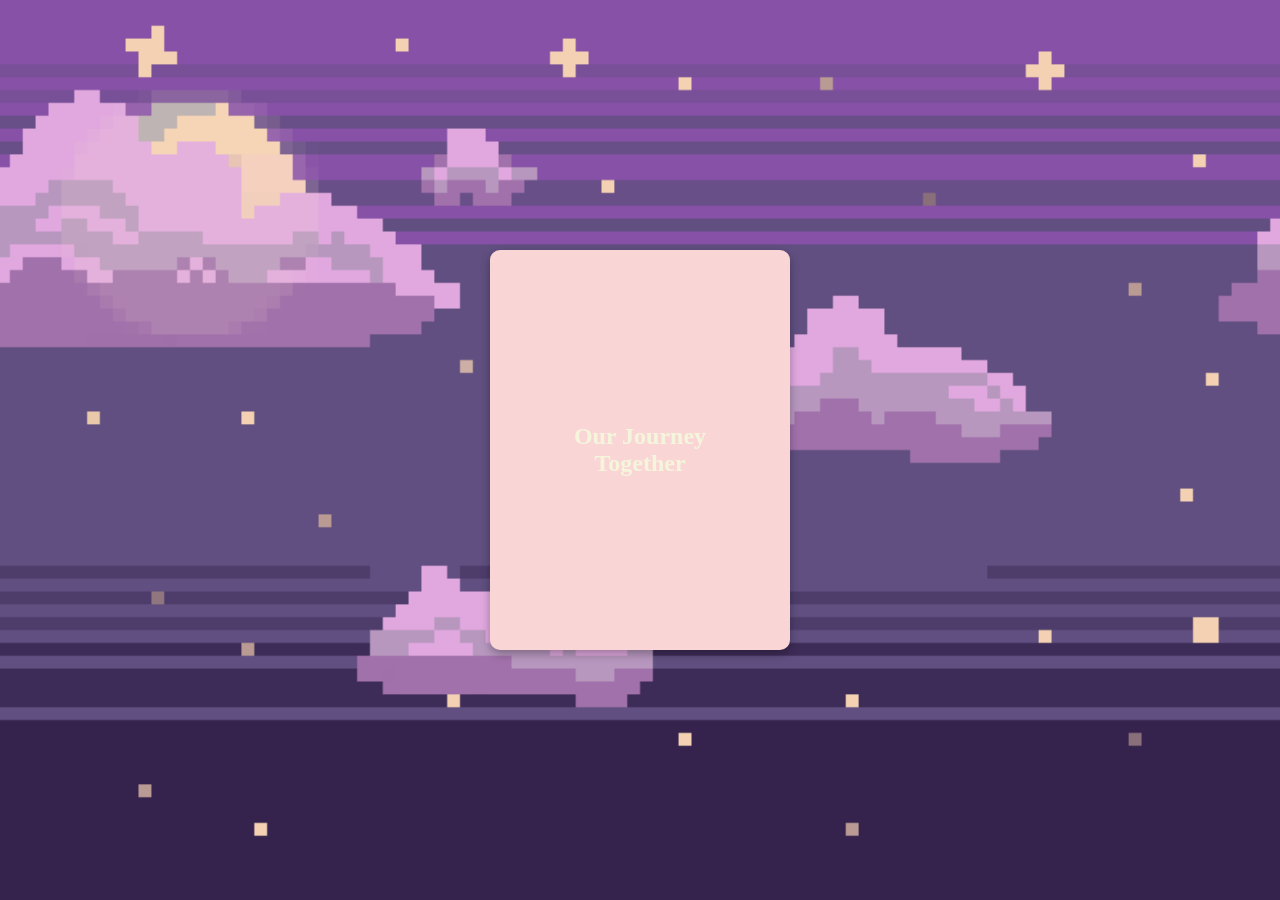
==== journey.html @ 92a8ff9e "bullet points removed" ====
<html lang="en">
<head>
    <meta charset="UTF-8">
    <meta name="viewport" content="width=device-width, initial-scale=1.0">
    <title>Journey Diary</title>
    <link rel="stylesheet" href="journey.css">
    <link rel="preconnect" href="https://fonts.googleapis.com">
    <link rel="preconnect" href="https://fonts.gstatic.com" crossorigin>
    <link href="https://fonts.googleapis.com/css2?family=Pacifico&display=swap" rel="stylesheet">
    <style>
        * {
            margin: 0;
            padding: 0;
            box-sizing: border-box;
        }

        body {
            font-family: 'Cookie Monster', cursive;
            overflow: hidden;
            position: relative;
            height: 100vh;
            display: flex;
            justify-content: center;
            align-items: center;
        }

        .background {
            position: fixed;
            top: 0;
            left: 0;
            width: 100%;
            height: 100%;
            overflow: hidden;
            z-index: -1;
        }

        .background img {
            width: 100%;
            height: 100%;
            object-fit: cover;
        }

        #closed-diary {
            width: 300px;
            height: 400px;
            background-color: #f9d5d5;
            border-radius: 10px;
            box-shadow: 0 4px 10px rgba(0, 0, 0, 0.3);
            cursor: pointer;
            transition: transform 0.3s;
        }

        #closed-diary:hover {
            transform: scale(1.05);
        }

        .diary-cover {
            text-align: center;
            padding: 20px;
        }

        .diary-title {
            font-size: 24px;
            color: #a0522d;
            font-weight: bold;
        }

        #open-diary {
            display: flex;
            justify-content: center;
            align-items: center;
            flex-direction: column;
        }

        .diary {
            width: 700px;
            height: 500px;
            background: rgba(255, 255, 255, 0.9);
            border-radius: 15px;
            box-shadow: 0 4px 10px rgba(0, 0, 0, 0.3);
            overflow: hidden;
            display: flex;
        }

        #index {
            flex: 1;
            background-color: #f5f5f5;
            padding: 20px;
            overflow-y: auto;
        }

        #index h1 {
            text-align: center;
            color: #a0522d;
        }

        #index ul {
            list-style-type: none;
            padding: 0;
        }

        #index li {
            margin: 10px 0;
        }

        #index a {
            text-decoration: none;
            color: #a0522d;
            font-weight: bold;
            transition: color 0.3s;
        }

        #index a:hover {
            color: #b22222;
        }

        .pages {
            flex: 3;
            display: flex;
            flex-direction: column;
            padding: 20px;
        }

        .page {
            display: none;
            flex: 1;
        }

        .left-page,
        .right-page {
            position: relative;
            flex: 1;
            padding: 20px;
            border: 1px solid #a0522d;
            border-radius: 5px;
            margin: 0 10px;
            background: #f5f5f5;
            box-shadow: 0 4px 10px rgba(0, 0, 0, 0.1);
        }

        .left-page {
            text-align: left;
        }

        .right-page {
            text-align: right;
        }

        .nav-button {
            display: inline-block;
            margin-top: 20px;
            padding: 10px 15px;
            background-color: #a0522d;
            color: white;
            border: none;
            border-radius: 5px;
            cursor: pointer;
            text-decoration: none;
            transition: background-color 0.3s;
        }

        .nav-button:hover {
            background-color: #b22222;
        }

        .polaroid {
            position: relative;
            display: inline-block;
            margin: 10px 0;
        }

        .polaroid img {
            width: 150px;
            height: auto;
            border-radius: 10px;
            box-shadow: 0 4px 10px rgba(0, 0, 0, 0.3);
        }

        .timer {
            font-size: 14px;
            color: #555;
        }

        .sticky-note {
            background-color: #ffeb3b;
            padding: 10px;
            border-radius: 5px;
            position: absolute;
            bottom: 0;
            left: 0;
            width: 140px;
            font-size: 12px;
            box-shadow: 0 2px 5px rgba(0, 0, 0, 0.2);
        }
    </style>
</head>
<body>
    <div class="background">
        <img src="images/moments.gif" alt="Background GIF">
    </div>
    
    <div id="closed-diary" onclick="openDiary()">
        <div class="diary-cover">
            <div class="diary-title">Our Journey Together</div>
        </div>
    </div>

    <div id="open-diary" style="display: none;">
        <div class="diary">
            <div class="pages">
                <div class="page" id="index-page">
                    <div class="left-page">
                        <h1>Journal Index</h1>
                        <ul>
                            <li><a href="#page1" onclick="showPage(0)">Screenshot 1</a></li>
                            <li><a href="#page2" onclick="showPage(1)">Screenshot 2</a></li>
                            <li><a href="#page3" onclick="showPage(2)">Screenshot 3</a></li>
                            <li><a href="#page4" onclick="showPage(3)">Screenshot 4</a></li>
                            <li><a href="#page5" onclick="showPage(4)">Screenshot 5</a></li>
                            <li><a href="#page6" onclick="showPage(5)">Screenshot 6</a></li>
                        </ul>
                    </div>
                    <div class="right-page">
                        <ul>
                            <li><a href="#page7" onclick="showPage(6)">Screenshot 7</a></li>
                            <li><a href="#page8" onclick="showPage(7)">Screenshot 8</a></li>
                            <li><a href="#page9" onclick="showPage(8)">Screenshot 9</a></li>
                            <li><a href="#page10" onclick="showPage(9)">Screenshot 10</a></li>
                            <li><a href="#page11" onclick="showPage(10)">Screenshot 11</a></li>
                            <li><a href="#page12" onclick="showPage(11)">Screenshot 12</a></li>
                        </ul>
                    </div>
                    
                
                <div class="page" id="page1" style="display: none;">
                    <div class="left-page">
                        <a class="nav-button" onclick="goBack(0)"> < Back</a>
                    </div>
                    <div class="right-page">
                        <h2>The First Time You Called Me Cute</h2>
                        <p class="date">Date: 12 may 2024</p>
                        <div class="polaroid">
                            <img src="images/Fcute.png" alt="Screenshot 1">
                            <div class="timer">Time ago: 12 May 2024, 9:20AM</div>
                            <div class="sticky-note">Comment: hehehe still gets me all adbjakd</div>
                        </div>
                        <a class="nav-button" onclick="goNext(0)">Next > </a>
                    </div>
                </div>
                
                <div class="page" id="page2" style="display: none;">
                    <div class="left-page">
                        <a class="nav-button" onclick="goBack(1)"> < Back</a>
                    </div>
                    <div class="right-page">
                        <h2>Screenshot 2</h2>
                        <p class="date">Date: YYYY-MM-DD</p>
                        <div class="polaroid">
                            <img src="screenshot2.jpg" alt="Screenshot 2">
                            <div class="timer">Time ago: 1 week ago</div>
                            <div class="sticky-note">Comment: What a fun adventure!</div>
                        </div>
                        <a class="nav-button" onclick="goNext(1)">Next > </a>
                    </div>
                </div>
                
                <div class="page" id="page3" style="display: none;">
                    <div class="left-page">
                        <a class="nav-button" onclick="goBack(2)"> < Back</a>
                    </div>
                    <div class="right-page">
                        <h2>Screenshot 3</h2>
                        <p class="date">Date: YYYY-MM-DD</p>
                        <div class="polaroid">
                            <img src="screenshot3.jpg" alt="Screenshot 3">
                            <div class="timer">Time ago: 3 days ago</div>
                            <div class="sticky-note">Comment: A lovely moment!</div>
                        </div>
                        <a class="nav-button" onclick="goNext(2)">Next > </a>
                    </div>
                </div>
                
                <div class="page" id="page4" style="display: none;">
                    <div class="left-page">
                        <a class="nav-button" onclick="goBack(3)"> < Back</a>
                    </div>
                    <div class="right-page">
                        <h2>Screenshot 4</h2>
                        <p class="date">Date: YYYY-MM-DD</p>
                        <div class="polaroid">
                            <img src="screenshot4.jpg" alt="Screenshot 4">
                            <div class="timer">Time ago: 2 months ago</div>
                            <div class="sticky-note">Comment: So many laughs!</div>
                        </div>
                        <a class="nav-button" onclick="goNext(3)">Next > </a>
                    </div>
                </div>
                
                <div class="page" id="page5" style="display: none;">
                    <div class="left-page">
                        <a class="nav-button" onclick="goBack(4)"> < Back</a>
                    </div>
                    <div class="right-page">
                        <h2>Screenshot 5</h2>
                        <p class="date">Date: YYYY-MM-DD</p>
                        <div class="polaroid">
                            <img src="screenshot5.jpg" alt="Screenshot 5">
                            <div class="timer">Time ago: 1 month ago</div>
                            <div class="sticky-note">Comment: A memorable trip!</div>
                        </div>
                        <a class="nav-button" onclick="goNext(4)">Next > </a>
                    </div>
                </div>
                
                <div class="page" id="page6" style="display: none;">
                    <div class="left-page">
                        <a class="nav-button" onclick="goBack(5)"> < Back</a>
                    </div>
                    <div class="right-page">
                        <h2>Screenshot 6</h2>
                        <p class="date">Date: YYYY-MM-DD</p>
                        <div class="polaroid">
                            <img src="screenshot6.jpg" alt="Screenshot 6">
                            <div class="timer">Time ago: 3 weeks ago</div>
                            <div class="sticky-note">Comment: Best day ever!</div>
                        </div>
                        <a class="nav-button" onclick="goNext(5)">Next > </a>
                    </div>
                </div>
                
                <div class="page" id="page7" style="display: none;">
                    <div class="left-page">
                        <a class="nav-button" onclick="goBack(6)"> < Back</a>
                    </div>
                    <div class="right-page">
                        <h2>Screenshot 7</h2>
                        <p class="date">Date: YYYY-MM-DD</p>
                        <div class="polaroid">
                            <img src="screenshot7.jpg" alt="Screenshot 7">
                            <div class="timer">Time ago: 4 days ago</div>
                            <div class="sticky-note">Comment: Great memories!</div>
                        </div>
                        <a class="nav-button" onclick="goNext(6)">Next > </a>
                    </div>
                </div>
                
                <div class="page" id="page8" style="display: none;">
                    <div class="left-page">
                        <a class="nav-button" onclick="goBack(7)"> < Back</a>
                    </div>
                    <div class="right-page">
                        <h2>Screenshot 8</h2>
                        <p class="date">Date: YYYY-MM-DD</p>
                        <div class="polaroid">
                            <img src="screenshot8.jpg" alt="Screenshot 8">
                            <div class="timer">Time ago: 2 days ago</div>
                            <div class="sticky-note">Comment: Forever remembered!</div>
                        </div>
                        <a class="nav-button" onclick="goNext(7)">Next > </a>
                    </div>
                </div>
                
                <div class="page" id="page9" style="display: none;">
                    <div class="left-page">
                        <a class="nav-button" onclick="goBack(8)"> < Back</a>
                    </div>
                    <div class="right-page">
                        <h2>Screenshot 9</h2>
                        <p class="date">Date: YYYY-MM-DD</p>
                        <div class="polaroid">
                            <img src="screenshot9.jpg" alt="Screenshot 9">
                            <div class="timer">Time ago: 5 days ago</div>
                            <div class="sticky-note">Comment: Unforgettable moments!</div>
                        </div>
                        <a class="nav-button" onclick="goNext(8)">Next > </a>
                    </div>
                </div>
                
                <div class="page" id="page10" style="display: none;">
                    <div class="left-page">
                        <a class="nav-button" onclick="goBack(9)"> < Back</a>
                    </div>
                    <div class="right-page">
                        <h2>Screenshot 10</h2>
                        <p class="date">Date: YYYY-MM-DD</p>
                        <div class="polaroid">
                            <img src="screenshot10.jpg" alt="Screenshot 10">
                            <div class="timer">Time ago: 1 week ago</div>
                            <div class="sticky-note">Comment: What a wonderful time!</div>
                        </div>
                        <a class="nav-button" onclick="goNext(9)">Next > </a>
                    </div>
                </div>
                
                <div class="page" id="page11" style="display: none;">
                    <div class="left-page">
                        <a class="nav-button" onclick="goBack(10)"> < Back</a>
                    </div>
                    <div class="right-page">
                        <h2>Screenshot 11</h2>
                        <p class="date">Date: YYYY-MM-DD</p>
                        <div class="polaroid">
                            <img src="screenshot11.jpg" alt="Screenshot 11">
                            <div class="timer">Time ago: 2 weeks ago</div>
                            <div class="sticky-note">Comment: So much joy!</div>
                        </div>
                        <a class="nav-button" onclick="goNext(10)">Next > </a>
                    </div>
                </div>
                
                <div class="page" id="page12" style="display: none;">
                    <div class="left-page">
                        <a class="nav-button" onclick="goBack(11)"> < Back</a>
                    </div>
                    <div class="right-page">
                        <h2>Screenshot 12</h2>
                        <p class="date">Date: YYYY-MM-DD</p>
                        <div class="polaroid">
                            <img src="screenshot12.jpg" alt="Screenshot 12">
                            <div class="timer">Time ago: 3 months ago</div>
                            <div class="sticky-note">Comment: A great experience!</div>
                        </div>
                        <a class="nav-button" onclick="goNext(11)">Next > </a>
                    </div>
                </div>
                
                <div class="page" id="page13" style="display: none;">
                    <div class="left-page">
                        <a class="nav-button" onclick="goBack(12)"> < Back</a>
                    </div>
                    <div class="right-page">
                        <h2>Screenshot 13</h2>
                        <p class="date">Date: YYYY-MM-DD</p>
                        <div class="polaroid">
                            <img src="screenshot13.jpg" alt="Screenshot 13">
                            <div class="timer">Time ago: 4 weeks ago</div>
                            <div class="sticky-note">Comment: So much fun!</div>
                        </div>
                        <a class="nav-button" onclick="goNext(12)">Next > </a>
                    </div>
                </div>
                
                <div class="page" id="page14" style="display: none;">
                    <div class="left-page">
                        <a class="nav-button" onclick="goBack(13)"> < Back</a>
                    </div>
                    <div class="right-page">
                        <h2>Screenshot 14</h2>
                        <p class="date">Date: YYYY-MM-DD</p>
                        <div class="polaroid">
                            <img src="screenshot14.jpg" alt="Screenshot 14">
                            <div class="timer">Time ago: 5 weeks ago</div>
                            <div class="sticky-note">Comment: A cherished moment!</div>
                        </div>
                        <a class="nav-button" onclick="goNext(13)">Next > </a>
                    </div>
                </div>
                
                <div class="page" id="page15" style="display: none;">
                    <div class="left-page">
                        <a class="nav-button" onclick="goBack(14)"> < Back</a>
                    </div>
                    <div class="right-page">
                        <h2>Screenshot 15</h2>
                        <p class="date">Date: YYYY-MM-DD</p>
                        <div class="polaroid">
                            <img src="screenshot15.jpg" alt="Screenshot 15">
                            <div class="timer">Time ago: 6 days ago</div>
                            <div class="sticky-note">Comment: Such a wonderful day!</div>
                        </div>
                        <a class="nav-button" onclick="goNext(14)">Next > </a>
                    </div>
                </div>
                
                <div class="page" id="page16" style="display: none;">
                    <div class="left-page">
                        <a class="nav-button" onclick="goBack(15)"> < Back</a>
                    </div>
                    <div class="right-page">
                        <h2>Screenshot 16</h2>
                        <p class="date">Date: YYYY-MM-DD</p>
                        <div class="polaroid">
                            <img src="screenshot16.jpg" alt="Screenshot 16">
                            <div class="timer">Time ago: 1 year ago</div>
                            <div class="sticky-note">Comment: Never forget this!</div>
                        </div>
                        <a class="nav-button" onclick="goNext(15)">Next > </a>
                    </div>
                </div>
                
                <div class="page" id="page17" style="display: none;">
                    <div class="left-page">
                        <a class="nav-button" onclick="goBack(16)"> < Back</a>
                    </div>
                    <div class="right-page">
                        <h2>Screenshot 17</h2>
                        <p class="date">Date: YYYY-MM-DD</p>
                        <div class="polaroid">
                            <img src="screenshot17.jpg" alt="Screenshot 17">
                            <div class="timer">Time ago: 2 weeks ago</div>
                            <div class="sticky-note">Comment: A true masterpiece!</div>
                        </div>
                        <a class="nav-button" onclick="goNext(16)">Next > </a>
                    </div>
                </div>
                
                <div class="page" id="page18" style="display: none;">
                    <div class="left-page">
                        <a class="nav-button" onclick="goBack(17)"> < Back</a>
                    </div>
                    <div class="right-page">
                        <h2>Screenshot 18</h2>
                        <p class="date">Date: YYYY-MM-DD</p>
                        <div class="polaroid">
                            <img src="screenshot18.jpg" alt="Screenshot 18">
                            <div class="timer">Time ago: 3 months ago</div>
                            <div class="sticky-note">Comment: Can't wait for more!</div>
                        </div>
                        <a class="nav-button" onclick="goNext(17)">Next > </a>
                    </div>
                </div>                
    
    <script>
        let currentIndex = 0;
        const pages = document.querySelectorAll('.page');

        function openDiary() {
            document.getElementById('closed-diary').style.display = 'none';
            document.getElementById('open-diary').style.display = 'flex';
            showPage(currentIndex); // Show the index page initially
        }

        function showPage(index) {
            pages.forEach((page, i) => {
                page.style.display = (i === index) ? 'flex' : 'none';
            });
        }

        function goNext(step) {
            if (currentIndex < pages.length - 1) {
                currentIndex++;
                showPage(currentIndex);
            }
        }

        function goBack(step) {
            if (currentIndex > 0) {
                currentIndex--;
                showPage(currentIndex);
            }
        }

        function goNextIndex() {
            if (currentIndex < pages.length - 1) {
                currentIndex++;
                showPage(currentIndex);
            }
        }
    </script>
</body>
</html>
---- journey.css ----
* {
    margin: 0;
    padding: 0;
    box-sizing: border-box;
}

ul {
    list-style-type: none !important;
    margin: 0;
    padding: 0;
}

li {
    list-style-type: none !important;
}


body {
    font-family: 'Pacifico', cursive;
    overflow: hidden;
    position: relative;
    height: 100vh;
    display: flex;
    justify-content: center;
    align-items: center;
}

.background {
    position: fixed;
    top: 0;
    left: 0;
    width: 100%;
    height: 100%;
    overflow: hidden;
    z-index: -1;
}

/* Background GIF */
.background img {
    width: 100%;
    height: 100%;
    object-fit: cover;
}

/* Closed Diary */
#closed-diary {
    width: 300px;
    height: 400px;
    background-color: #5d1e20; /* Cherry wine color */
    border-radius: 10px;
    box-shadow: 0 4px 10px rgba(0, 0, 0, 0.3);
    cursor: pointer;
    transition: transform 0.3s;
}

/* Closed Diary hover effect */
#closed-diary:hover {
    transform: scale(1.05);
}

.diary-cover {
    display: flex;
    justify-content: center;
    align-items: center;
    height: 100%; /* This makes the cover take up the full height of the diary */
    text-align: center;
}

/* Cover title for the closed diary */
.diary-title {
    font-size: 24px;
    color: #f5f5dc !important; /* Cream color */
    font-weight: bold;
    text-align: center;
    padding: 20px;
}

/* Open diary */
#open-diary {
    display: none;
    justify-content: center;
    align-items: center;
    flex-direction: column;
}

/* Diary container */
.diary {
    width: 700px;
    height: 500px;
    background: rgba(255, 255, 255, 0.9);
    border-radius: 15px;
    box-shadow: 0 4px 10px rgba(0, 0, 0, 0.3);
    overflow: hidden;
    display: flex;
}

/* Diary index section */
#index {
    flex: 1;
    background-color: #f5f5f5;
    padding: 20px;
    overflow-y: auto;
    position: relative;
}

/* Title of the index */
#index h1 {
    text-align: center;
    color: #a0522d;
    margin-bottom: 20px;
    font-family: 'Pacifico', cursive;
}

#index ul {
    list-style-type: none !important; /* Remove bullet points */
    padding: 0;
    margin: 0; /* Add this to ensure no default padding/margin */
}

#index li {
    margin: 20px 0; /* Adjust this margin to add space between items */
    padding-left: 10px;
    padding-right: 10px;
    color: #f5f5dc; /* Cream color for index items */
    font-family: 'Pacifico', cursive;
    text-align: center;
}


/* Links */
#index a {
    text-decoration: none;
    color: #f5f5dc; /* Cream color for links */
    font-weight: bold;
    transition: color 0.3s;
    padding: 5px 10px; /* Add padding around the links */
    border-radius: 5px; /* Optional: add rounded corners */
}

/* Links hover */
#index a:hover {
    color: #b22222;
    background-color: rgba(255, 255, 255, 0.2); /* Add a light background on hover */
}

/* Pages inside the diary */
.pages {
    flex: 3;
    display: flex;
    flex-direction: column;
    padding: 20px;
    background-color: #a0522d; /* Beige coffee color */
}

/* Individual pages */
.page {
    display: none;
    flex: 1;
    background-color: #f5f5dc; /* Coffee beige color for the pages */
    border: 1px solid #a0522d; /* Light brown border */
    background-image: linear-gradient(transparent 95%, rgba(0, 0, 0, 0.1)); /* Add faded lines */
    border-radius: 10px;
    box-shadow: 0 4px 10px rgba(0, 0, 0, 0.3);
    padding: 20px;
}


#index h1,
#index li,
#index a {
    font-family: 'Pacifico', cursive; /* Set Pacifico font for these elements */
}

.left-page,
.right-page {
    position: relative;
    flex: 1;
    padding: 20px;
    border: 1px solid #a0522d;
    background: #f5f5dc; /* Coffee beige color */
    box-shadow: 0 4px 10px rgba(0, 0, 0, 0.1);
    font-family: 'Pacifico', cursive; /* Set Pacifico font for the left and right pages */
    background-image: repeating-linear-gradient(
        to bottom,
        transparent,
        transparent 20px,
        rgba(169, 169, 169, 0.2) 20px, /* Faded grey color */
        rgba(169, 169, 169, 0.2) 22px
    ); /* Dotted lines effect */
    background-size: 100% 30px; /* Spacing between lines */
}

.left-page {
    text-align: left;
}

.right-page {
    text-align: right;
}

.nav-button {
    display: inline-block;
    margin-top: 20px;
    padding: 10px 15px;
    background-color: #a0522d;
    color: white;
    border: none;
    border-radius: 5px;
    cursor: pointer;
    text-decoration: none;
    transition: background-color 0.3s;
    font-family: 'Pacifico', cursive; /* Apply Pacifico font to buttons */
}

.nav-button:hover {
    background-color: #b22222;
}

.polaroid {
    position: relative;
    display: inline-block;
    margin: 10px 0;
}

.polaroid img {
    width: 150px;
    height: auto;
    border-radius: 10px;
    box-shadow: 0 4px 10px rgba(0, 0, 0, 0.3);
}

.timer {
    font-size: 14px;
    color: #555;
    font-family: 'Pacifico', cursive; /* Apply Pacifico font to timer */
}

.sticky-note {
    background-color: #ffeb3b;
    padding: 10px;
    border-radius: 5px;
    position: absolute;
    bottom: 0;
    left: 0;
    width: 140px;
    font-size: 12px;
    box-shadow: 0 2px 5px rgba(0, 0, 0, 0.2);
    font-family: 'Pacifico', cursive; /* Apply Pacifico font to sticky notes */
}
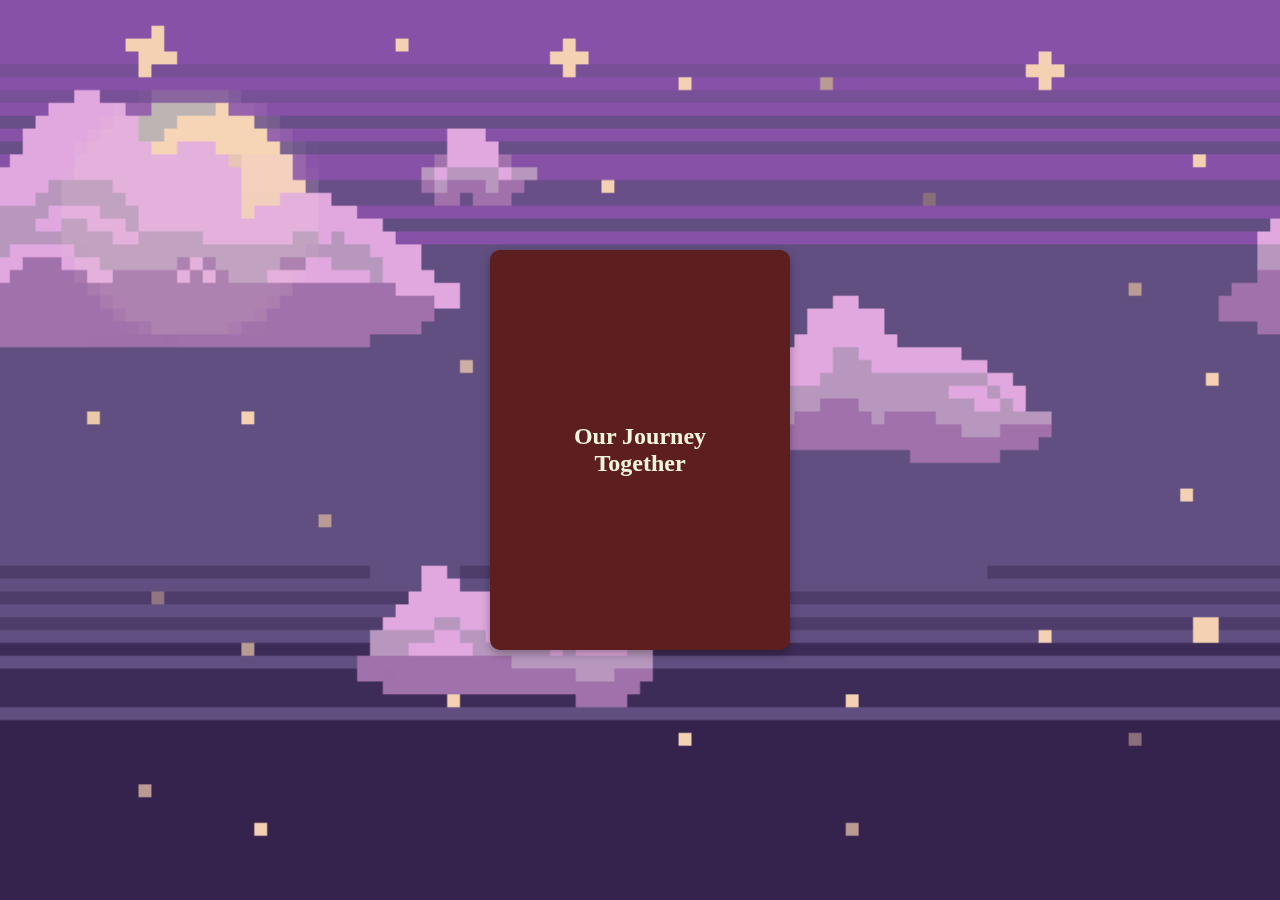
==== commit 585bdd0c: "diary changes" ====
--- a/journey.html
+++ b/journey.html
@@ -8,190 +8,196 @@
     <link rel="preconnect" href="https://fonts.gstatic.com" crossorigin>
     <link href="https://fonts.googleapis.com/css2?family=Pacifico&display=swap" rel="stylesheet">
     <style>
-        * {
-            margin: 0;
-            padding: 0;
-            box-sizing: border-box;
-        }
-
-        body {
-            font-family: 'Cookie Monster', cursive;
-            overflow: hidden;
-            position: relative;
-            height: 100vh;
-            display: flex;
-            justify-content: center;
-            align-items: center;
-        }
-
-        .background {
-            position: fixed;
-            top: 0;
-            left: 0;
-            width: 100%;
-            height: 100%;
-            overflow: hidden;
-            z-index: -1;
-        }
-
-        .background img {
-            width: 100%;
-            height: 100%;
-            object-fit: cover;
-        }
-
-        #closed-diary {
-            width: 300px;
-            height: 400px;
-            background-color: #f9d5d5;
-            border-radius: 10px;
-            box-shadow: 0 4px 10px rgba(0, 0, 0, 0.3);
-            cursor: pointer;
-            transition: transform 0.3s;
-        }
-
-        #closed-diary:hover {
-            transform: scale(1.05);
-        }
-
-        .diary-cover {
-            text-align: center;
-            padding: 20px;
-        }
-
-        .diary-title {
-            font-size: 24px;
-            color: #a0522d;
-            font-weight: bold;
-        }
-
-        #open-diary {
-            display: flex;
-            justify-content: center;
-            align-items: center;
-            flex-direction: column;
-        }
-
-        .diary {
-            width: 700px;
-            height: 500px;
-            background: rgba(255, 255, 255, 0.9);
-            border-radius: 15px;
-            box-shadow: 0 4px 10px rgba(0, 0, 0, 0.3);
-            overflow: hidden;
-            display: flex;
-        }
-
-        #index {
-            flex: 1;
-            background-color: #f5f5f5;
-            padding: 20px;
-            overflow-y: auto;
-        }
-
-        #index h1 {
-            text-align: center;
-            color: #a0522d;
-        }
-
-        #index ul {
-            list-style-type: none;
-            padding: 0;
-        }
-
-        #index li {
-            margin: 10px 0;
-        }
-
-        #index a {
-            text-decoration: none;
-            color: #a0522d;
-            font-weight: bold;
-            transition: color 0.3s;
-        }
-
-        #index a:hover {
-            color: #b22222;
-        }
-
-        .pages {
-            flex: 3;
-            display: flex;
-            flex-direction: column;
-            padding: 20px;
-        }
-
-        .page {
-            display: none;
-            flex: 1;
-        }
-
-        .left-page,
-        .right-page {
-            position: relative;
-            flex: 1;
-            padding: 20px;
-            border: 1px solid #a0522d;
-            border-radius: 5px;
-            margin: 0 10px;
-            background: #f5f5f5;
-            box-shadow: 0 4px 10px rgba(0, 0, 0, 0.1);
-        }
-
-        .left-page {
-            text-align: left;
-        }
-
-        .right-page {
-            text-align: right;
-        }
-
-        .nav-button {
-            display: inline-block;
-            margin-top: 20px;
-            padding: 10px 15px;
-            background-color: #a0522d;
-            color: white;
-            border: none;
-            border-radius: 5px;
-            cursor: pointer;
-            text-decoration: none;
-            transition: background-color 0.3s;
-        }
-
-        .nav-button:hover {
-            background-color: #b22222;
-        }
-
-        .polaroid {
-            position: relative;
-            display: inline-block;
-            margin: 10px 0;
-        }
-
-        .polaroid img {
-            width: 150px;
-            height: auto;
-            border-radius: 10px;
-            box-shadow: 0 4px 10px rgba(0, 0, 0, 0.3);
-        }
-
-        .timer {
-            font-size: 14px;
-            color: #555;
-        }
-
-        .sticky-note {
-            background-color: #ffeb3b;
-            padding: 10px;
-            border-radius: 5px;
-            position: absolute;
-            bottom: 0;
-            left: 0;
-            width: 140px;
-            font-size: 12px;
-            box-shadow: 0 2px 5px rgba(0, 0, 0, 0.2);
-        }
+    * {
+        margin: 0;
+        padding: 0;
+        box-sizing: border-box;
+    }
+
+    body {
+        font-family: 'Cookie Monster', cursive;
+        overflow: hidden;
+        position: relative;
+        height: 100vh;
+        display: flex;
+        justify-content: center;
+        align-items: center;
+    }
+
+    .background {
+        position: fixed;
+        top: 0;
+        left: 0;
+        width: 100%;
+        height: 100%;
+        overflow: hidden;
+        z-index: -1;
+    }
+
+    .background img {
+        width: 100%;
+        height: 100%;
+        object-fit: cover;
+    }
+
+    #closed-diary {
+        width: 300px;
+        height: 400px;
+        background-color: #5d1e20;
+        border-radius: 10px;
+        box-shadow: 0 4px 10px rgba(0, 0, 0, 0.3);
+        cursor: pointer;
+        transition: transform 0.3s;
+    }
+
+    #closed-diary:hover {
+        transform: scale(1.05);
+    }
+
+    .diary-cover {
+        text-align: center;
+        padding: 20px;
+    }
+
+    .diary-title {
+        font-size: 24px;
+        color: #5d1e20;
+        font-weight: bold;
+    }
+
+    #open-diary {
+        display: flex;
+        justify-content: center;
+        align-items: center;
+        flex-direction: column;
+    }
+
+    .diary {
+        width: 700px;
+        height: 500px;
+        background: rgba(255, 255, 255, 0.9);
+        border-radius: 15px;
+        box-shadow: 0 4px 10px rgba(0, 0, 0, 0.3);
+        overflow: hidden;
+        display: flex;
+    }
+
+    #index {
+        flex: 1;
+        background-color: #f5f5f5;
+        padding: 20px;
+        overflow-y: auto;
+    }
+
+    #index h1 {
+        text-align: center;
+        color: #a0522d;
+    }
+
+    #index ul {
+        list-style-type: none;
+        padding: 0;
+    }
+
+    #index li {
+        margin: 10px 0;
+    }
+
+    #index a {
+        text-decoration: none;
+        color: #5d1e20;
+        font-weight: bold;
+        transition: color 0.3s;
+    }
+
+    #index a:hover {
+        color: #5d1e20;
+    }
+
+    .pages {
+        flex: 3;
+        display: flex;
+        padding: 20px;
+    }
+
+    .left-page,
+    .right-page {
+        position: relative;
+        flex: 1;
+        padding: 20px;
+        border: 1px solid #5d1e20;
+        border-radius: 5px;
+        margin: 0 10px;
+        background: #f5f5f5;
+        box-shadow: 0 4px 10px rgba(0, 0, 0, 0.1);
+    }
+
+    .divider {
+        width: 5px; /* Adjust width as needed */
+        background-color: black; /* Color of the divider */
+        height: auto; /* Set to auto to stretch full height */
+    }
+
+    .left-page {
+        text-align: left;
+    }
+
+    .right-page {
+        text-align: right;
+    }
+
+    .nav-button {
+        display: inline-block;
+        margin-top: 20px;
+        padding: 10px 15px;
+        background-color: #5d1e20;
+        color: white;
+        border: none;
+        border-radius: 5px;
+        cursor: pointer;
+        text-decoration: none;
+        transition: background-color 0.3s;
+    }
+
+    .nav-button:hover {
+        background-color: #5d1e20;
+    }
+
+    .polaroid {
+        position: relative;
+        display: inline-block;
+        margin: 10px 0;
+    }
+
+    .polaroid img {
+        width: 150px;
+        height: auto;
+        border-radius: 10px;
+        box-shadow: 0 4px 10px rgba(0, 0, 0, 0.3);
+    }
+
+    .timer {
+        font-size: 14px;
+        color: #555;
+    }
+
+    .sticky-note {
+        background-color: #ffeb3b;
+        padding: 10px;
+        border-radius: 5px;
+        position: absolute;
+        bottom: 0;
+        left: 0;
+        width: 140px;
+        font-size: 12px;
+        box-shadow: 0 2px 5px rgba(0, 0, 0, 0.2);
+    }
+
+    /* Add this CSS for the page container */
+    .page-container {
+        display: flex;
+        align-items: stretch; /* Ensure the divider stretches the full height of the pages */
+    }
     </style>
 </head>
 <body>
@@ -218,16 +224,23 @@
                             <li><a href="#page4" onclick="showPage(3)">Screenshot 4</a></li>
                             <li><a href="#page5" onclick="showPage(4)">Screenshot 5</a></li>
                             <li><a href="#page6" onclick="showPage(5)">Screenshot 6</a></li>
+                            <li><a href="#page7" onclick="showPage(6)">Screenshot 6</a></li>
+                            <li><a href="#page8" onclick="showPage(7)">Screenshot 6</a></li>
+                            <li><a href="#page9" onclick="showPage(8)">Screenshot 6</a></li>
                         </ul>
                     </div>
+                    <div class="divider"></div>
                     <div class="right-page">
                         <ul>
-                            <li><a href="#page7" onclick="showPage(6)">Screenshot 7</a></li>
-                            <li><a href="#page8" onclick="showPage(7)">Screenshot 8</a></li>
-                            <li><a href="#page9" onclick="showPage(8)">Screenshot 9</a></li>
-                            <li><a href="#page10" onclick="showPage(9)">Screenshot 10</a></li>
-                            <li><a href="#page11" onclick="showPage(10)">Screenshot 11</a></li>
-                            <li><a href="#page12" onclick="showPage(11)">Screenshot 12</a></li>
+                            <li><a href="#page10" onclick="showPage(9)">Screenshot 7</a></li>
+                            <li><a href="#page11" onclick="showPage(10)">Screenshot 8</a></li>
+                            <li><a href="#page12" onclick="showPage(11)">Screenshot 9</a></li>
+                            <li><a href="#page13" onclick="showPage(12)">Screenshot 10</a></li>
+                            <li><a href="#page14" onclick="showPage(13)">Screenshot 11</a></li>
+                            <li><a href="#page15" onclick="showPage(14)">Screenshot 12</a></li>
+                            <li><a href="#page16" onclick="showPage(15)">Screenshot 12</a></li>
+                            <li><a href="#page17" onclick="showPage(16)">Screenshot 12</a></li>
+                            <li><a href="#page18" onclick="showPage(17)">Screenshot 12</a></li>
                         </ul>
                     </div>
                     
--- a/journey.css
+++ b/journey.css
@@ -13,7 +13,6 @@
 li {
     list-style-type: none !important;
 }
-
 
 body {
     font-family: 'Pacifico', cursive;
@@ -77,21 +76,25 @@
 
 /* Open diary */
 #open-diary {
-    display: none;
+    display: flex;
     justify-content: center;
     align-items: center;
     flex-direction: column;
+    height: 90vh; /* Adjust to fit within the viewport */
+    width: 80vw; /* Adjust width to fit well within the screen */
 }
 
 /* Diary container */
 .diary {
-    width: 700px;
-    height: 500px;
-    background: rgba(255, 255, 255, 0.9);
+    width: 800px;
+    height: 600px;
+    background: #5d1e20;
     border-radius: 15px;
     box-shadow: 0 4px 10px rgba(0, 0, 0, 0.3);
+    padding: 10px; /* Reduce padding */
     overflow: hidden;
     display: flex;
+    justify-content: center;
 }
 
 /* Diary index section */
@@ -106,7 +109,7 @@
 /* Title of the index */
 #index h1 {
     text-align: center;
-    color: #a0522d;
+    color: #5d1e20;
     margin-bottom: 20px;
     font-family: 'Pacifico', cursive;
 }
@@ -118,14 +121,12 @@
 }
 
 #index li {
-    margin: 20px 0; /* Adjust this margin to add space between items */
-    padding-left: 10px;
-    padding-right: 10px;
+    margin: 5px 0; /* Reduce spacing between list items */
     color: #f5f5dc; /* Cream color for index items */
     font-family: 'Pacifico', cursive;
-    text-align: center;
-}
-
+    font-size: 14px; /* Reduce the font size */
+    text-align: center;
+}
 
 /* Links */
 #index a {
@@ -133,89 +134,90 @@
     color: #f5f5dc; /* Cream color for links */
     font-weight: bold;
     transition: color 0.3s;
-    padding: 5px 10px; /* Add padding around the links */
+    padding: 3px 7px; /* Reduce padding around the links */
     border-radius: 5px; /* Optional: add rounded corners */
 }
 
 /* Links hover */
 #index a:hover {
-    color: #b22222;
+    color: #5d1e20;
     background-color: rgba(255, 255, 255, 0.2); /* Add a light background on hover */
 }
 
-/* Pages inside the diary */
+/* Prevent index and pages from scrolling individually */
 .pages {
     flex: 3;
-    display: flex;
-    flex-direction: column;
-    padding: 20px;
-    background-color: #a0522d; /* Beige coffee color */
-}
-
+    padding: 20px;
+    background-color: #5d1e20;
+    overflow: hidden; /* Prevent scroll inside the pages */
+}
 /* Individual pages */
 .page {
     display: none;
     flex: 1;
     background-color: #f5f5dc; /* Coffee beige color for the pages */
-    border: 1px solid #a0522d; /* Light brown border */
     background-image: linear-gradient(transparent 95%, rgba(0, 0, 0, 0.1)); /* Add faded lines */
     border-radius: 10px;
     box-shadow: 0 4px 10px rgba(0, 0, 0, 0.3);
     padding: 20px;
 }
 
-
-#index h1,
-#index li,
-#index a {
-    font-family: 'Pacifico', cursive; /* Set Pacifico font for these elements */
-}
-
 .left-page,
 .right-page {
     position: relative;
     flex: 1;
-    padding: 20px;
-    border: 1px solid #a0522d;
+    padding: 10px; /* Reduce padding */
+    border: 1px solid #5d1e20;
     background: #f5f5dc; /* Coffee beige color */
     box-shadow: 0 4px 10px rgba(0, 0, 0, 0.1);
     font-family: 'Pacifico', cursive; /* Set Pacifico font for the left and right pages */
-    background-image: repeating-linear-gradient(
+    font-size: 16px; /* Reduce the font size */
+    background-image: linear-gradient(
         to bottom,
-        transparent,
-        transparent 20px,
-        rgba(169, 169, 169, 0.2) 20px, /* Faded grey color */
-        rgba(169, 169, 169, 0.2) 22px
-    ); /* Dotted lines effect */
+        rgba(0, 0, 0, 0.1) 1px,
+        transparent 1px
+    ); /* Solid faded lines */
     background-size: 100% 30px; /* Spacing between lines */
 }
 
-.left-page {
-    text-align: left;
-}
-
-.right-page {
-    text-align: right;
-}
-
+
+/* Center align the links */
+.left-page ul,
+.right-page ul {
+    list-style-type: none;
+    padding: 0;
+    margin: 0;
+    display: flex;
+    flex-direction: column;
+    align-items: center; /* Center links horizontally */
+}
+
+.left-page li,
+.right-page li {
+    margin: 5px 0; /* Reduced margin to fit more items */
+    text-align: center;
+}
+
+/* Navigation button */
 .nav-button {
     display: inline-block;
     margin-top: 20px;
     padding: 10px 15px;
-    background-color: #a0522d;
+    background-color: #5d1e20;
     color: white;
     border: none;
     border-radius: 5px;
     cursor: pointer;
     text-decoration: none;
     transition: background-color 0.3s;
-    font-family: 'Pacifico', cursive; /* Apply Pacifico font to buttons */
+    font-family: 'Pacifico', cursive;
 }
 
 .nav-button:hover {
-    background-color: #b22222;
-}
-
+    background-color: #5d1e20;
+}
+
+/* Polaroid styles */
 .polaroid {
     position: relative;
     display: inline-block;
@@ -232,7 +234,7 @@
 .timer {
     font-size: 14px;
     color: #555;
-    font-family: 'Pacifico', cursive; /* Apply Pacifico font to timer */
+    font-family: 'Pacifico', cursive;
 }
 
 .sticky-note {
@@ -245,5 +247,5 @@
     width: 140px;
     font-size: 12px;
     box-shadow: 0 2px 5px rgba(0, 0, 0, 0.2);
-    font-family: 'Pacifico', cursive; /* Apply Pacifico font to sticky notes */
-}
+    font-family: 'Pacifico', cursive;
+}
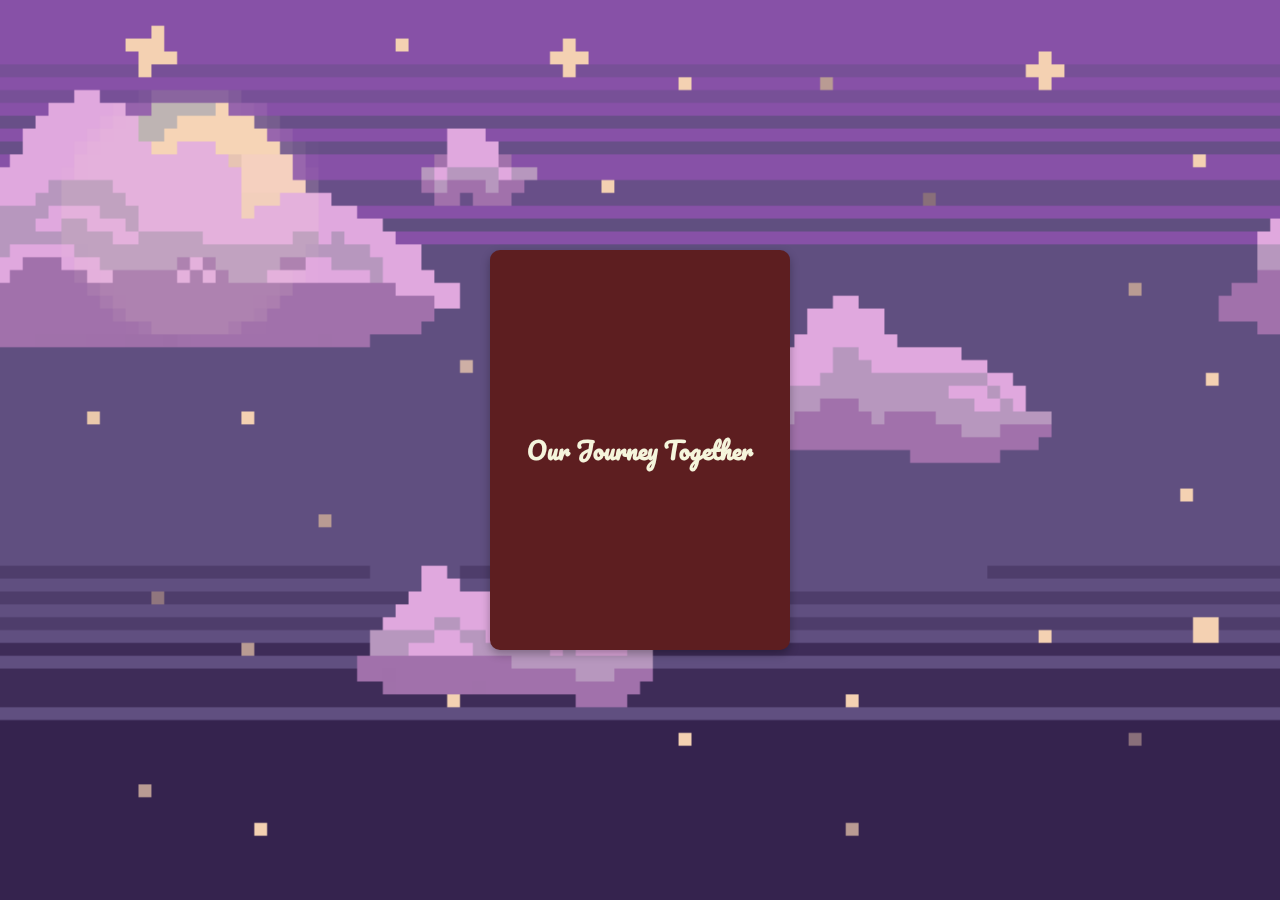
==== commit e48f67e6: "fixed the links, centered everything" ====
--- a/journey.html
+++ b/journey.html
@@ -7,198 +7,6 @@
     <link rel="preconnect" href="https://fonts.googleapis.com">
     <link rel="preconnect" href="https://fonts.gstatic.com" crossorigin>
     <link href="https://fonts.googleapis.com/css2?family=Pacifico&display=swap" rel="stylesheet">
-    <style>
-    * {
-        margin: 0;
-        padding: 0;
-        box-sizing: border-box;
-    }
-
-    body {
-        font-family: 'Cookie Monster', cursive;
-        overflow: hidden;
-        position: relative;
-        height: 100vh;
-        display: flex;
-        justify-content: center;
-        align-items: center;
-    }
-
-    .background {
-        position: fixed;
-        top: 0;
-        left: 0;
-        width: 100%;
-        height: 100%;
-        overflow: hidden;
-        z-index: -1;
-    }
-
-    .background img {
-        width: 100%;
-        height: 100%;
-        object-fit: cover;
-    }
-
-    #closed-diary {
-        width: 300px;
-        height: 400px;
-        background-color: #5d1e20;
-        border-radius: 10px;
-        box-shadow: 0 4px 10px rgba(0, 0, 0, 0.3);
-        cursor: pointer;
-        transition: transform 0.3s;
-    }
-
-    #closed-diary:hover {
-        transform: scale(1.05);
-    }
-
-    .diary-cover {
-        text-align: center;
-        padding: 20px;
-    }
-
-    .diary-title {
-        font-size: 24px;
-        color: #5d1e20;
-        font-weight: bold;
-    }
-
-    #open-diary {
-        display: flex;
-        justify-content: center;
-        align-items: center;
-        flex-direction: column;
-    }
-
-    .diary {
-        width: 700px;
-        height: 500px;
-        background: rgba(255, 255, 255, 0.9);
-        border-radius: 15px;
-        box-shadow: 0 4px 10px rgba(0, 0, 0, 0.3);
-        overflow: hidden;
-        display: flex;
-    }
-
-    #index {
-        flex: 1;
-        background-color: #f5f5f5;
-        padding: 20px;
-        overflow-y: auto;
-    }
-
-    #index h1 {
-        text-align: center;
-        color: #a0522d;
-    }
-
-    #index ul {
-        list-style-type: none;
-        padding: 0;
-    }
-
-    #index li {
-        margin: 10px 0;
-    }
-
-    #index a {
-        text-decoration: none;
-        color: #5d1e20;
-        font-weight: bold;
-        transition: color 0.3s;
-    }
-
-    #index a:hover {
-        color: #5d1e20;
-    }
-
-    .pages {
-        flex: 3;
-        display: flex;
-        padding: 20px;
-    }
-
-    .left-page,
-    .right-page {
-        position: relative;
-        flex: 1;
-        padding: 20px;
-        border: 1px solid #5d1e20;
-        border-radius: 5px;
-        margin: 0 10px;
-        background: #f5f5f5;
-        box-shadow: 0 4px 10px rgba(0, 0, 0, 0.1);
-    }
-
-    .divider {
-        width: 5px; /* Adjust width as needed */
-        background-color: black; /* Color of the divider */
-        height: auto; /* Set to auto to stretch full height */
-    }
-
-    .left-page {
-        text-align: left;
-    }
-
-    .right-page {
-        text-align: right;
-    }
-
-    .nav-button {
-        display: inline-block;
-        margin-top: 20px;
-        padding: 10px 15px;
-        background-color: #5d1e20;
-        color: white;
-        border: none;
-        border-radius: 5px;
-        cursor: pointer;
-        text-decoration: none;
-        transition: background-color 0.3s;
-    }
-
-    .nav-button:hover {
-        background-color: #5d1e20;
-    }
-
-    .polaroid {
-        position: relative;
-        display: inline-block;
-        margin: 10px 0;
-    }
-
-    .polaroid img {
-        width: 150px;
-        height: auto;
-        border-radius: 10px;
-        box-shadow: 0 4px 10px rgba(0, 0, 0, 0.3);
-    }
-
-    .timer {
-        font-size: 14px;
-        color: #555;
-    }
-
-    .sticky-note {
-        background-color: #ffeb3b;
-        padding: 10px;
-        border-radius: 5px;
-        position: absolute;
-        bottom: 0;
-        left: 0;
-        width: 140px;
-        font-size: 12px;
-        box-shadow: 0 2px 5px rgba(0, 0, 0, 0.2);
-    }
-
-    /* Add this CSS for the page container */
-    .page-container {
-        display: flex;
-        align-items: stretch; /* Ensure the divider stretches the full height of the pages */
-    }
-    </style>
 </head>
 <body>
     <div class="background">
@@ -210,12 +18,12 @@
             <div class="diary-title">Our Journey Together</div>
         </div>
     </div>
-
+    
     <div id="open-diary" style="display: none;">
         <div class="diary">
             <div class="pages">
                 <div class="page" id="index-page">
-                    <div class="left-page">
+                    <div class="left-page"> 
                         <h1>Journal Index</h1>
                         <ul>
                             <li><a href="#page1" onclick="showPage(0)">Screenshot 1</a></li>
@@ -224,43 +32,45 @@
                             <li><a href="#page4" onclick="showPage(3)">Screenshot 4</a></li>
                             <li><a href="#page5" onclick="showPage(4)">Screenshot 5</a></li>
                             <li><a href="#page6" onclick="showPage(5)">Screenshot 6</a></li>
-                            <li><a href="#page7" onclick="showPage(6)">Screenshot 6</a></li>
-                            <li><a href="#page8" onclick="showPage(7)">Screenshot 6</a></li>
-                            <li><a href="#page9" onclick="showPage(8)">Screenshot 6</a></li>
+                            <li><a href="#page7" onclick="showPage(6)">Screenshot 7</a></li>
+                            <li><a href="#page8" onclick="showPage(7)">Screenshot 8</a></li>
+                            <li><a href="#page9" onclick="showPage(8)">Screenshot 9</a></li>
                         </ul>
                     </div>
                     <div class="divider"></div>
                     <div class="right-page">
                         <ul>
-                            <li><a href="#page10" onclick="showPage(9)">Screenshot 7</a></li>
-                            <li><a href="#page11" onclick="showPage(10)">Screenshot 8</a></li>
-                            <li><a href="#page12" onclick="showPage(11)">Screenshot 9</a></li>
-                            <li><a href="#page13" onclick="showPage(12)">Screenshot 10</a></li>
-                            <li><a href="#page14" onclick="showPage(13)">Screenshot 11</a></li>
-                            <li><a href="#page15" onclick="showPage(14)">Screenshot 12</a></li>
-                            <li><a href="#page16" onclick="showPage(15)">Screenshot 12</a></li>
-                            <li><a href="#page17" onclick="showPage(16)">Screenshot 12</a></li>
-                            <li><a href="#page18" onclick="showPage(17)">Screenshot 12</a></li>
+                            <li><a href="#page10" onclick="showPage(9)">Screenshot 10</a></li>
+                            <li><a href="#page11" onclick="showPage(10)">Screenshot 11</a></li>
+                            <li><a href="#page12" onclick="showPage(11)">Screenshot 12</a></li>
+                            <li><a href="#page13" onclick="showPage(12)">Screenshot 13</a></li>
+                            <li><a href="#page14" onclick="showPage(13)">Screenshot 14</a></li>
+                            <li><a href="#page15" onclick="showPage(14)">Screenshot 15</a></li>
+                            <li><a href="#page16" onclick="showPage(15)">Screenshot 16</a></li>
+                            <li><a href="#page17" onclick="showPage(16)">Screenshot 17</a></li>
+                            <li><a href="#page18" onclick="showPage(17)">Screenshot 18</a></li>
                         </ul>
                     </div>
-                    
-                
+                </div>
+    
+                <!-- Page 1 -->
                 <div class="page" id="page1" style="display: none;">
                     <div class="left-page">
                         <a class="nav-button" onclick="goBack(0)"> < Back</a>
                     </div>
                     <div class="right-page">
                         <h2>The First Time You Called Me Cute</h2>
-                        <p class="date">Date: 12 may 2024</p>
+                        <p class="date">Date: 12 May 2024</p>
                         <div class="polaroid">
                             <img src="images/Fcute.png" alt="Screenshot 1">
-                            <div class="timer">Time ago: 12 May 2024, 9:20AM</div>
+                            <div class="timer">Time ago: 12 May 2024, 9:20 AM</div>
                             <div class="sticky-note">Comment: hehehe still gets me all adbjakd</div>
                         </div>
                         <a class="nav-button" onclick="goNext(0)">Next > </a>
                     </div>
                 </div>
-                
+    
+                <!-- Page 2 -->
                 <div class="page" id="page2" style="display: none;">
                     <div class="left-page">
                         <a class="nav-button" onclick="goBack(1)"> < Back</a>
@@ -276,7 +86,8 @@
                         <a class="nav-button" onclick="goNext(1)">Next > </a>
                     </div>
                 </div>
-                
+    
+                <!-- Page 3 -->
                 <div class="page" id="page3" style="display: none;">
                     <div class="left-page">
                         <a class="nav-button" onclick="goBack(2)"> < Back</a>
@@ -292,7 +103,8 @@
                         <a class="nav-button" onclick="goNext(2)">Next > </a>
                     </div>
                 </div>
-                
+    
+                <!-- Page 4 -->
                 <div class="page" id="page4" style="display: none;">
                     <div class="left-page">
                         <a class="nav-button" onclick="goBack(3)"> < Back</a>
@@ -308,7 +120,8 @@
                         <a class="nav-button" onclick="goNext(3)">Next > </a>
                     </div>
                 </div>
-                
+    
+                <!-- Page 5 -->
                 <div class="page" id="page5" style="display: none;">
                     <div class="left-page">
                         <a class="nav-button" onclick="goBack(4)"> < Back</a>
@@ -324,7 +137,8 @@
                         <a class="nav-button" onclick="goNext(4)">Next > </a>
                     </div>
                 </div>
-                
+    
+                <!-- Page 6 -->
                 <div class="page" id="page6" style="display: none;">
                     <div class="left-page">
                         <a class="nav-button" onclick="goBack(5)"> < Back</a>
@@ -340,7 +154,8 @@
                         <a class="nav-button" onclick="goNext(5)">Next > </a>
                     </div>
                 </div>
-                
+    
+                <!-- Page 7 -->
                 <div class="page" id="page7" style="display: none;">
                     <div class="left-page">
                         <a class="nav-button" onclick="goBack(6)"> < Back</a>
@@ -351,12 +166,13 @@
                         <div class="polaroid">
                             <img src="screenshot7.jpg" alt="Screenshot 7">
                             <div class="timer">Time ago: 4 days ago</div>
-                            <div class="sticky-note">Comment: Great memories!</div>
+                            <div class="sticky-note">Comment: Unforgettable memory!</div>
                         </div>
                         <a class="nav-button" onclick="goNext(6)">Next > </a>
                     </div>
                 </div>
-                
+    
+                <!-- Page 8 -->
                 <div class="page" id="page8" style="display: none;">
                     <div class="left-page">
                         <a class="nav-button" onclick="goBack(7)"> < Back</a>
@@ -366,173 +182,16 @@
                         <p class="date">Date: YYYY-MM-DD</p>
                         <div class="polaroid">
                             <img src="screenshot8.jpg" alt="Screenshot 8">
-                            <div class="timer">Time ago: 2 days ago</div>
-                            <div class="sticky-note">Comment: Forever remembered!</div>
+                            <div class="timer">Time ago: 5 days ago</div>
+                            <div class="sticky-note">Comment: So much fun!</div>
                         </div>
                         <a class="nav-button" onclick="goNext(7)">Next > </a>
                     </div>
                 </div>
-                
-                <div class="page" id="page9" style="display: none;">
-                    <div class="left-page">
-                        <a class="nav-button" onclick="goBack(8)"> < Back</a>
-                    </div>
-                    <div class="right-page">
-                        <h2>Screenshot 9</h2>
-                        <p class="date">Date: YYYY-MM-DD</p>
-                        <div class="polaroid">
-                            <img src="screenshot9.jpg" alt="Screenshot 9">
-                            <div class="timer">Time ago: 5 days ago</div>
-                            <div class="sticky-note">Comment: Unforgettable moments!</div>
-                        </div>
-                        <a class="nav-button" onclick="goNext(8)">Next > </a>
-                    </div>
-                </div>
-                
-                <div class="page" id="page10" style="display: none;">
-                    <div class="left-page">
-                        <a class="nav-button" onclick="goBack(9)"> < Back</a>
-                    </div>
-                    <div class="right-page">
-                        <h2>Screenshot 10</h2>
-                        <p class="date">Date: YYYY-MM-DD</p>
-                        <div class="polaroid">
-                            <img src="screenshot10.jpg" alt="Screenshot 10">
-                            <div class="timer">Time ago: 1 week ago</div>
-                            <div class="sticky-note">Comment: What a wonderful time!</div>
-                        </div>
-                        <a class="nav-button" onclick="goNext(9)">Next > </a>
-                    </div>
-                </div>
-                
-                <div class="page" id="page11" style="display: none;">
-                    <div class="left-page">
-                        <a class="nav-button" onclick="goBack(10)"> < Back</a>
-                    </div>
-                    <div class="right-page">
-                        <h2>Screenshot 11</h2>
-                        <p class="date">Date: YYYY-MM-DD</p>
-                        <div class="polaroid">
-                            <img src="screenshot11.jpg" alt="Screenshot 11">
-                            <div class="timer">Time ago: 2 weeks ago</div>
-                            <div class="sticky-note">Comment: So much joy!</div>
-                        </div>
-                        <a class="nav-button" onclick="goNext(10)">Next > </a>
-                    </div>
-                </div>
-                
-                <div class="page" id="page12" style="display: none;">
-                    <div class="left-page">
-                        <a class="nav-button" onclick="goBack(11)"> < Back</a>
-                    </div>
-                    <div class="right-page">
-                        <h2>Screenshot 12</h2>
-                        <p class="date">Date: YYYY-MM-DD</p>
-                        <div class="polaroid">
-                            <img src="screenshot12.jpg" alt="Screenshot 12">
-                            <div class="timer">Time ago: 3 months ago</div>
-                            <div class="sticky-note">Comment: A great experience!</div>
-                        </div>
-                        <a class="nav-button" onclick="goNext(11)">Next > </a>
-                    </div>
-                </div>
-                
-                <div class="page" id="page13" style="display: none;">
-                    <div class="left-page">
-                        <a class="nav-button" onclick="goBack(12)"> < Back</a>
-                    </div>
-                    <div class="right-page">
-                        <h2>Screenshot 13</h2>
-                        <p class="date">Date: YYYY-MM-DD</p>
-                        <div class="polaroid">
-                            <img src="screenshot13.jpg" alt="Screenshot 13">
-                            <div class="timer">Time ago: 4 weeks ago</div>
-                            <div class="sticky-note">Comment: So much fun!</div>
-                        </div>
-                        <a class="nav-button" onclick="goNext(12)">Next > </a>
-                    </div>
-                </div>
-                
-                <div class="page" id="page14" style="display: none;">
-                    <div class="left-page">
-                        <a class="nav-button" onclick="goBack(13)"> < Back</a>
-                    </div>
-                    <div class="right-page">
-                        <h2>Screenshot 14</h2>
-                        <p class="date">Date: YYYY-MM-DD</p>
-                        <div class="polaroid">
-                            <img src="screenshot14.jpg" alt="Screenshot 14">
-                            <div class="timer">Time ago: 5 weeks ago</div>
-                            <div class="sticky-note">Comment: A cherished moment!</div>
-                        </div>
-                        <a class="nav-button" onclick="goNext(13)">Next > </a>
-                    </div>
-                </div>
-                
-                <div class="page" id="page15" style="display: none;">
-                    <div class="left-page">
-                        <a class="nav-button" onclick="goBack(14)"> < Back</a>
-                    </div>
-                    <div class="right-page">
-                        <h2>Screenshot 15</h2>
-                        <p class="date">Date: YYYY-MM-DD</p>
-                        <div class="polaroid">
-                            <img src="screenshot15.jpg" alt="Screenshot 15">
-                            <div class="timer">Time ago: 6 days ago</div>
-                            <div class="sticky-note">Comment: Such a wonderful day!</div>
-                        </div>
-                        <a class="nav-button" onclick="goNext(14)">Next > </a>
-                    </div>
-                </div>
-                
-                <div class="page" id="page16" style="display: none;">
-                    <div class="left-page">
-                        <a class="nav-button" onclick="goBack(15)"> < Back</a>
-                    </div>
-                    <div class="right-page">
-                        <h2>Screenshot 16</h2>
-                        <p class="date">Date: YYYY-MM-DD</p>
-                        <div class="polaroid">
-                            <img src="screenshot16.jpg" alt="Screenshot 16">
-                            <div class="timer">Time ago: 1 year ago</div>
-                            <div class="sticky-note">Comment: Never forget this!</div>
-                        </div>
-                        <a class="nav-button" onclick="goNext(15)">Next > </a>
-                    </div>
-                </div>
-                
-                <div class="page" id="page17" style="display: none;">
-                    <div class="left-page">
-                        <a class="nav-button" onclick="goBack(16)"> < Back</a>
-                    </div>
-                    <div class="right-page">
-                        <h2>Screenshot 17</h2>
-                        <p class="date">Date: YYYY-MM-DD</p>
-                        <div class="polaroid">
-                            <img src="screenshot17.jpg" alt="Screenshot 17">
-                            <div class="timer">Time ago: 2 weeks ago</div>
-                            <div class="sticky-note">Comment: A true masterpiece!</div>
-                        </div>
-                        <a class="nav-button" onclick="goNext(16)">Next > </a>
-                    </div>
-                </div>
-                
-                <div class="page" id="page18" style="display: none;">
-                    <div class="left-page">
-                        <a class="nav-button" onclick="goBack(17)"> < Back</a>
-                    </div>
-                    <div class="right-page">
-                        <h2>Screenshot 18</h2>
-                        <p class="date">Date: YYYY-MM-DD</p>
-                        <div class="polaroid">
-                            <img src="screenshot18.jpg" alt="Screenshot 18">
-                            <div class="timer">Time ago: 3 months ago</div>
-                            <div class="sticky-note">Comment: Can't wait for more!</div>
-                        </div>
-                        <a class="nav-button" onclick="goNext(17)">Next > </a>
-                    </div>
-                </div>                
-    
+            </div>
+        </div>
+    </div>
+
     <script>
         let currentIndex = 0;
         const pages = document.querySelectorAll('.page');
--- a/journey.css
+++ b/journey.css
@@ -100,84 +100,168 @@
 /* Diary index section */
 #index {
     flex: 1;
-    background-color: #f5f5f5;
-    padding: 20px;
-    overflow-y: auto;
-    position: relative;
+    background-color: #f5f5f5; /* Light background color */
+    padding: 20px; /* Space around the index */
+    overflow-y: auto; /* Allow scrolling if content overflows */
+    position: relative; /* Positioning context */
+    display: flex; /* Use flexbox */
+    flex-direction: column; /* Stack children vertically */
+    align-items: center; /* Center children horizontally */
+    justify-content: flex-start; /* Align items at the start vertically */
+    display: none; /* Hide index by default */
 }
 
 /* Title of the index */
-#index h1 {
-    text-align: center;
-    color: #5d1e20;
-    margin-bottom: 20px;
-    font-family: 'Pacifico', cursive;
+
+#index-page h1 {
+    text-align: center; /* Center the title text */
+    color: #000000; /* Dark red color */
+    margin-bottom: 20px; /* Space below the title */
+    font-family: 'Pacifico', cursive; /* Custom font */
 }
 
 #index ul {
     list-style-type: none !important; /* Remove bullet points */
-    padding: 0;
-    margin: 0; /* Add this to ensure no default padding/margin */
+    padding: 0; /* Remove default padding */
+    margin: 0; /* Remove default margin */
 }
 
 #index li {
-    margin: 5px 0; /* Reduce spacing between list items */
+    margin: 5px 0; /* Space between list items */
     color: #f5f5dc; /* Cream color for index items */
-    font-family: 'Pacifico', cursive;
-    font-size: 14px; /* Reduce the font size */
-    text-align: center;
+    font-family: 'Pacifico', cursive; /* Custom font */
+    font-size: 14px; /* Font size */
+    text-align: center; /* Center text in list items */
 }
 
 /* Links */
 #index a {
-    text-decoration: none;
+    text-decoration: none; /* Remove underline */
     color: #f5f5dc; /* Cream color for links */
-    font-weight: bold;
-    transition: color 0.3s;
-    padding: 3px 7px; /* Reduce padding around the links */
-    border-radius: 5px; /* Optional: add rounded corners */
+    font-weight: bold; /* Bold text for links */
+    transition: color 0.3s; /* Smooth color transition on hover */
+    padding: 3px 7px; /* Padding around the links */
+    border-radius: 5px; /* Rounded corners */
 }
 
 /* Links hover */
 #index a:hover {
-    color: #5d1e20;
-    background-color: rgba(255, 255, 255, 0.2); /* Add a light background on hover */
-}
-
-/* Prevent index and pages from scrolling individually */
+    color: #5d1e20; /* Change link color on hover */
+    background-color: rgba(255, 255, 255, 0.2); /* Light background on hover */
+}
+
+/* Pages inside the diary */
 .pages {
+    height: 100%;
     flex: 3;
+    display: flex;
+    flex-direction: column;
     padding: 20px;
-    background-color: #5d1e20;
-    overflow: hidden; /* Prevent scroll inside the pages */
-}
+    background-color: #5d1e20; /* Darker background color to contrast with pages */
+    overflow-y: auto; /* Only vertical overflow */
+}
+
 /* Individual pages */
 .page {
     display: none;
     flex: 1;
     background-color: #f5f5dc; /* Coffee beige color for the pages */
-    background-image: linear-gradient(transparent 95%, rgba(0, 0, 0, 0.1)); /* Add faded lines */
+    border: 1px solid #5d1e20; /* Solid brown border */
     border-radius: 10px;
     box-shadow: 0 4px 10px rgba(0, 0, 0, 0.3);
-    padding: 20px;
-}
-
+    padding: 5px;
+    display: flex; /* Flex container for the left and right pages */
+    flex-direction: row; /* Align left and right pages in a row */
+}
+
+/* Left and right page styles */
 .left-page,
 .right-page {
-    position: relative;
-    flex: 1;
-    padding: 10px; /* Reduce padding */
-    border: 1px solid #5d1e20;
-    background: #f5f5dc; /* Coffee beige color */
-    box-shadow: 0 4px 10px rgba(0, 0, 0, 0.1);
-    font-family: 'Pacifico', cursive; /* Set Pacifico font for the left and right pages */
-    font-size: 16px; /* Reduce the font size */
-    background-image: linear-gradient(
-        to bottom,
-        rgba(0, 0, 0, 0.1) 1px,
-        transparent 1px
-    ); /* Solid faded lines */
-    background-size: 100% 30px; /* Spacing between lines */
+    width: 50%; /* Each takes half the page */
+    padding: 10px;
+    overflow-y: auto; /* Allow scrolling if content overflows */
+        display: flex; /* Use flexbox for centering */
+} 
+
+/* Divider in the middle */
+.divider {
+    width: 4px; /* Adjust width of the divider */
+    background-color: black; /* Black color for the divider */
+    height: 100%;
+}
+
+.left-page {
+    width: 50%; /* Each takes half the page */
+    padding: 10px;
+    overflow-y: auto; /* Allow scrolling if content overflows */
+    display: flex; /* Use flexbox for centering */
+    flex-direction: column; /* Stack elements vertically */
+    align-items: center; /* Center align items horizontally */
+}
+
+.left-page ul {
+    padding-left: 20px; /* Optional: space for list items */
+    margin: 0; /* Remove default margin */
+    list-style-type: none; /* Remove default bullet points */
+}
+
+.left-page ul li {
+    text-align: left; /* Ensure list items are left-aligned */
+}
+
+/* Ensuring the list items are left aligned */
+.left-page ul li a {
+    display: block; /* Makes the entire list item clickable */
+    text-align: left; /* Left-align the text in the links */
+    color: #000; /* Set the color of links to black */
+    padding: 5px 0; /* Optional: spacing for better click area */
+    text-decoration: none; /* Remove underline from links */
+}
+
+/* Remove the visited link color and keep all links black */
+.left-page ul li a:visited {
+    color: #000; /* Keep the visited links the same color */
+}
+
+/* Optional: underline on hover */
+.left-page ul li a:hover {
+    text-decoration: underline; 
+}
+
+.right-page {
+    display: flex; /* Use flexbox for alignment */
+    flex-direction: column; /* Stack items vertically */
+    align-items: center; /* Center items horizontally */
+    margin-top: 75px; /* Add some space above the right page */
+}
+
+.right-page ul {
+    padding: 0; /* Remove any padding */
+    margin-top: 50px; /* Add top margin to push the list down */
+    list-style-type: none; /* Remove bullet points */
+}
+
+.right-page ul li {
+    text-align: center; /* Center align list items */
+    margin: 5px 0; /* Add some space between list items */
+}
+
+/* Center align links and keep color black */
+.right-page ul li a {
+    display: block; /* Makes the entire list item clickable */
+    color: #000; /* Set the color of links to black */
+    text-decoration: none; /* Remove underline from links */
+    padding: 5px 0; /* Optional: spacing for better click area */
+}
+
+/* Ensure visited links stay black */
+.right-page ul li a:visited {
+    color: #000; /* Keep the visited links the same color */
+}
+
+/* Underline links on hover */
+.right-page ul li a:hover {
+    text-decoration: underline; 
 }
 
 
@@ -187,6 +271,7 @@
     list-style-type: none;
     padding: 0;
     margin: 0;
+    overflow-y: auto;
     display: flex;
     flex-direction: column;
     align-items: center; /* Center links horizontally */
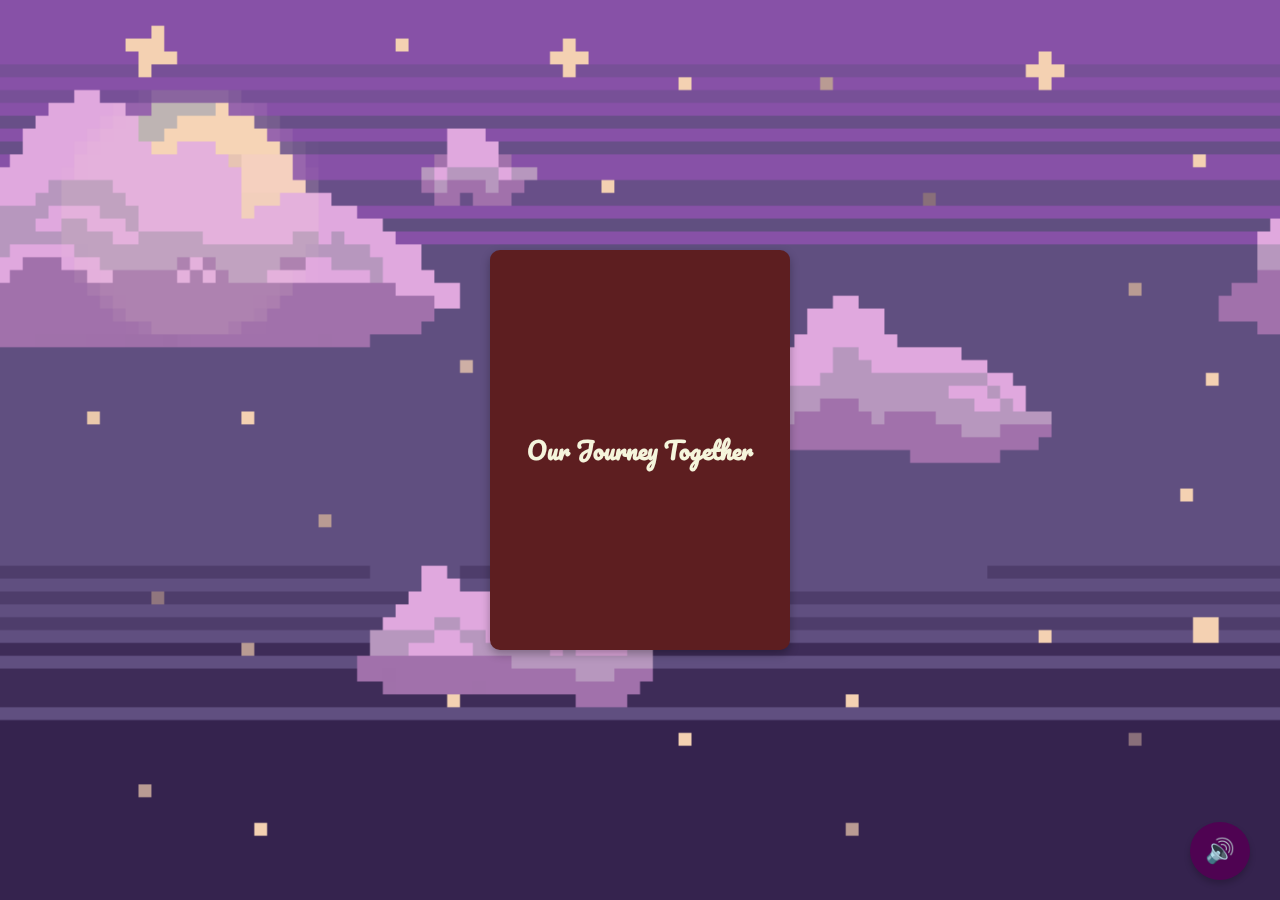
==== commit 0f0ec88e: "timer added" ====
--- a/journey.html
+++ b/journey.html
@@ -6,9 +6,23 @@
     <link rel="stylesheet" href="journey.css">
     <link rel="preconnect" href="https://fonts.googleapis.com">
     <link rel="preconnect" href="https://fonts.gstatic.com" crossorigin>
+    <link href="https://fonts.googleapis.com/css2?family=Permanent+Marker&display=swap" rel="stylesheet">
     <link href="https://fonts.googleapis.com/css2?family=Pacifico&display=swap" rel="stylesheet">
 </head>
+
 <body>
+            <!-- Audio Controls -->
+            <div class="audio-controls">
+                <button id="muteButton">🔊</button>
+                <input type="range" id="volumeSlider" min="0" max="1" step="0.1" value="1">
+            </div>
+    
+            <!-- Add the audio element -->
+            <audio id="backgroundAudio" autoplay loop>
+                <source src="audio/pluto.mp3" type="audio/mpeg">
+                Your browser does not support the audio element.
+            </audio>
+
     <div class="background">
         <img src="images/moments.gif" alt="Background GIF">
     </div>
@@ -26,29 +40,29 @@
                     <div class="left-page"> 
                         <h1>Journal Index</h1>
                         <ul>
-                            <li><a href="#page1" onclick="showPage(0)">Screenshot 1</a></li>
-                            <li><a href="#page2" onclick="showPage(1)">Screenshot 2</a></li>
-                            <li><a href="#page3" onclick="showPage(2)">Screenshot 3</a></li>
-                            <li><a href="#page4" onclick="showPage(3)">Screenshot 4</a></li>
-                            <li><a href="#page5" onclick="showPage(4)">Screenshot 5</a></li>
-                            <li><a href="#page6" onclick="showPage(5)">Screenshot 6</a></li>
-                            <li><a href="#page7" onclick="showPage(6)">Screenshot 7</a></li>
-                            <li><a href="#page8" onclick="showPage(7)">Screenshot 8</a></li>
-                            <li><a href="#page9" onclick="showPage(8)">Screenshot 9</a></li>
+                            <li><a href="#page1" onclick="showPage(1)">{The First Time You Called Me Cute}</a></li>
+                            <li><a href="#page2" onclick="showPage(2)">Screenshot 2</a></li>
+                            <li><a href="#page3" onclick="showPage(3)">Screenshot 3</a></li>
+                            <li><a href="#page4" onclick="showPage(4)">Screenshot 4</a></li>
+                            <li><a href="#page5" onclick="showPage(5)">Screenshot 5</a></li>
+                            <li><a href="#page6" onclick="showPage(6)">Screenshot 6</a></li>
+                            <li><a href="#page7" onclick="showPage(7)">Screenshot 7</a></li>
+                            <li><a href="#page8" onclick="showPage(8)">Screenshot 8</a></li>
+                            <li><a href="#page9" onclick="showPage(9)">Screenshot 9</a></li>
                         </ul>
                     </div>
                     <div class="divider"></div>
                     <div class="right-page">
                         <ul>
-                            <li><a href="#page10" onclick="showPage(9)">Screenshot 10</a></li>
-                            <li><a href="#page11" onclick="showPage(10)">Screenshot 11</a></li>
-                            <li><a href="#page12" onclick="showPage(11)">Screenshot 12</a></li>
-                            <li><a href="#page13" onclick="showPage(12)">Screenshot 13</a></li>
-                            <li><a href="#page14" onclick="showPage(13)">Screenshot 14</a></li>
-                            <li><a href="#page15" onclick="showPage(14)">Screenshot 15</a></li>
-                            <li><a href="#page16" onclick="showPage(15)">Screenshot 16</a></li>
-                            <li><a href="#page17" onclick="showPage(16)">Screenshot 17</a></li>
-                            <li><a href="#page18" onclick="showPage(17)">Screenshot 18</a></li>
+                            <li><a href="#page10" onclick="showPage(10)">Screenshot 10</a></li>
+                            <li><a href="#page11" onclick="showPage(11)">Screenshot 11</a></li>
+                            <li><a href="#page12" onclick="showPage(12)">Screenshot 12</a></li>
+                            <li><a href="#page13" onclick="showPage(13)">Screenshot 13</a></li>
+                            <li><a href="#page14" onclick="showPage(14)">Screenshot 14</a></li>
+                            <li><a href="#page15" onclick="showPage(15)">Screenshot 15</a></li>
+                            <li><a href="#page16" onclick="showPage(16)">Screenshot 16</a></li>
+                            <li><a href="#page17" onclick="showPage(17)">Screenshot 17</a></li>
+                            <li><a href="#page18" onclick="showPage(18)">Screenshot 18</a></li>
                         </ul>
                     </div>
                 </div>
@@ -57,140 +71,347 @@
                 <div class="page" id="page1" style="display: none;">
                     <div class="left-page">
                         <a class="nav-button" onclick="goBack(0)"> < Back</a>
-                    </div>
+                        <div class="sticky-note tilted">You calling me cute still gets me all adbjakd :)</div>
+                    </div>
+                    <div class="divider"></div>
                     <div class="right-page">
                         <h2>The First Time You Called Me Cute</h2>
-                        <p class="date">Date: 12 May 2024</p>
-                        <div class="polaroid">
-                            <img src="images/Fcute.png" alt="Screenshot 1">
-                            <div class="timer">Time ago: 12 May 2024, 9:20 AM</div>
-                            <div class="sticky-note">Comment: hehehe still gets me all adbjakd</div>
-                        </div>
-                        <a class="nav-button" onclick="goNext(0)">Next > </a>
-                    </div>
-                </div>
-    
+                        <p class="date">Date: 12 May 2024, 9:20AM</p>
+                        <div class="polaroid" onclick="zoomImage(this)">
+                            <img src="images/Fcute.png" alt="The First Time You Called Me Cute">
+                            <div class="timer" id="timer1">0 years, 0 months, 0 days, 0 hours, 0 minutes, 0 seconds ago</div>
+                            <div class="tooltip">Click to view image</div>
+                        </div>
+                        <a class="nav-button" onclick="goNext(2)">Next > </a>
+                    </div>
+                </div>
+
                 <!-- Page 2 -->
                 <div class="page" id="page2" style="display: none;">
                     <div class="left-page">
                         <a class="nav-button" onclick="goBack(1)"> < Back</a>
-                    </div>
+                        <div class="sticky-note tilted">Comment: What a fun adventure!</div>
+                    </div>
+                    <div class="divider"></div>
                     <div class="right-page">
                         <h2>Screenshot 2</h2>
                         <p class="date">Date: YYYY-MM-DD</p>
-                        <div class="polaroid">
+                        <div class="polaroid" onclick="zoomImage(this)">
                             <img src="screenshot2.jpg" alt="Screenshot 2">
-                            <div class="timer">Time ago: 1 week ago</div>
-                            <div class="sticky-note">Comment: What a fun adventure!</div>
+                            <div class="timer" id="timer2">Timer: 0 years, 0 months, 0 days, 0 hours, 0 minutes, 0 seconds ago</div>
+                            <div class="tooltip">Click to view image</div>
                         </div>
                         <a class="nav-button" onclick="goNext(1)">Next > </a>
                     </div>
                 </div>
-    
+
                 <!-- Page 3 -->
                 <div class="page" id="page3" style="display: none;">
                     <div class="left-page">
                         <a class="nav-button" onclick="goBack(2)"> < Back</a>
-                    </div>
+                        <div class="sticky-note tilted">Comment: A lovely moment!</div>
+                    </div>
+                    <div class="divider"></div>
                     <div class="right-page">
                         <h2>Screenshot 3</h2>
                         <p class="date">Date: YYYY-MM-DD</p>
-                        <div class="polaroid">
+                        <div class="polaroid" onclick="zoomImage(this)">
                             <img src="screenshot3.jpg" alt="Screenshot 3">
-                            <div class="timer">Time ago: 3 days ago</div>
-                            <div class="sticky-note">Comment: A lovely moment!</div>
+                            <div class="timer" id="timer3">Timer: 0 years, 0 months, 0 days, 0 hours, 0 minutes, 0 seconds ago</div>
+                            <div class="tooltip">Click to view image</div>
                         </div>
                         <a class="nav-button" onclick="goNext(2)">Next > </a>
                     </div>
                 </div>
-    
+
                 <!-- Page 4 -->
                 <div class="page" id="page4" style="display: none;">
                     <div class="left-page">
                         <a class="nav-button" onclick="goBack(3)"> < Back</a>
-                    </div>
+                        <div class="sticky-note tilted">Comment: So many laughs!</div>
+                    </div>
+                    <div class="divider"></div>
                     <div class="right-page">
                         <h2>Screenshot 4</h2>
                         <p class="date">Date: YYYY-MM-DD</p>
-                        <div class="polaroid">
+                        <div class="polaroid" onclick="zoomImage(this)">
                             <img src="screenshot4.jpg" alt="Screenshot 4">
-                            <div class="timer">Time ago: 2 months ago</div>
-                            <div class="sticky-note">Comment: So many laughs!</div>
+                            <div class="timer" id="timer4">Timer: 0 years, 0 months, 0 days, 0 hours, 0 minutes, 0 seconds ago</div>
+                            <div class="tooltip">Click to view image</div>
                         </div>
                         <a class="nav-button" onclick="goNext(3)">Next > </a>
                     </div>
                 </div>
-    
+
                 <!-- Page 5 -->
                 <div class="page" id="page5" style="display: none;">
                     <div class="left-page">
                         <a class="nav-button" onclick="goBack(4)"> < Back</a>
-                    </div>
+                        <div class="sticky-note tilted">Comment: A memorable trip!</div>
+                    </div>
+                    <div class="divider"></div>
                     <div class="right-page">
                         <h2>Screenshot 5</h2>
                         <p class="date">Date: YYYY-MM-DD</p>
-                        <div class="polaroid">
+                        <div class="polaroid" onclick="zoomImage(this)">
                             <img src="screenshot5.jpg" alt="Screenshot 5">
-                            <div class="timer">Time ago: 1 month ago</div>
-                            <div class="sticky-note">Comment: A memorable trip!</div>
+                            <div class="timer" id="timer4">Timer: 0 years, 0 months, 0 days, 0 hours, 0 minutes, 0 seconds ago</div>
+                            <div class="tooltip">Click to view image</div>
                         </div>
                         <a class="nav-button" onclick="goNext(4)">Next > </a>
                     </div>
                 </div>
-    
+
                 <!-- Page 6 -->
                 <div class="page" id="page6" style="display: none;">
                     <div class="left-page">
                         <a class="nav-button" onclick="goBack(5)"> < Back</a>
-                    </div>
+                        <div class="sticky-note tilted">Comment: Best day ever!</div>
+                    </div>
+                    <div class="divider"></div>
                     <div class="right-page">
                         <h2>Screenshot 6</h2>
                         <p class="date">Date: YYYY-MM-DD</p>
-                        <div class="polaroid">
+                        <div class="polaroid" onclick="zoomImage(this)">
                             <img src="screenshot6.jpg" alt="Screenshot 6">
-                            <div class="timer">Time ago: 3 weeks ago</div>
-                            <div class="sticky-note">Comment: Best day ever!</div>
+                            <div class="timer" id="timer5">Timer: 0 years, 0 months, 0 days, 0 hours, 0 minutes, 0 seconds ago</div>
+                            <div class="tooltip">Click to view image</div>
                         </div>
                         <a class="nav-button" onclick="goNext(5)">Next > </a>
                     </div>
                 </div>
-    
+
                 <!-- Page 7 -->
                 <div class="page" id="page7" style="display: none;">
                     <div class="left-page">
                         <a class="nav-button" onclick="goBack(6)"> < Back</a>
-                    </div>
+                        <div class="sticky-note tilted">Comment: Unforgettable memory!</div>
+                    </div>
+                    <div class="divider"></div>
                     <div class="right-page">
                         <h2>Screenshot 7</h2>
                         <p class="date">Date: YYYY-MM-DD</p>
-                        <div class="polaroid">
+                        <div class="polaroid" onclick="zoomImage(this)">
                             <img src="screenshot7.jpg" alt="Screenshot 7">
-                            <div class="timer">Time ago: 4 days ago</div>
-                            <div class="sticky-note">Comment: Unforgettable memory!</div>
+                            <div class="timer" id="timer7">Timer: 0 years, 0 months, 0 days, 0 hours, 0 minutes, 0 seconds ago</div>
+                            <div class="tooltip">Click to view image</div>
                         </div>
                         <a class="nav-button" onclick="goNext(6)">Next > </a>
                     </div>
                 </div>
-    
+
                 <!-- Page 8 -->
                 <div class="page" id="page8" style="display: none;">
                     <div class="left-page">
                         <a class="nav-button" onclick="goBack(7)"> < Back</a>
-                    </div>
+                        <div class="sticky-note tilted">Comment: So much fun!</div>
+                    </div>
+                    <div class="divider"></div>
                     <div class="right-page">
                         <h2>Screenshot 8</h2>
                         <p class="date">Date: YYYY-MM-DD</p>
-                        <div class="polaroid">
+                        <div class="polaroid" onclick="zoomImage(this)">
                             <img src="screenshot8.jpg" alt="Screenshot 8">
-                            <div class="timer">Time ago: 5 days ago</div>
-                            <div class="sticky-note">Comment: So much fun!</div>
+                            <div class="timer" id="timer8">Timer: 0 years, 0 months, 0 days, 0 hours, 0 minutes, 0 seconds ago</div>
+                            <div class="tooltip">Click to view image</div>
                         </div>
                         <a class="nav-button" onclick="goNext(7)">Next > </a>
                     </div>
                 </div>
+
+                <!-- Page 9 -->
+                <div class="page" id="page9" style="display: none;">
+                    <div class="left-page">
+                        <a class="nav-button" onclick="goBack(8)"> < Back</a>
+                        <div class="sticky-note">Comment: This one always makes me smile!</div>
+                    </div>
+                    <div class="divider"></div>
+                    <div class="right-page">
+                        <h2>Screenshot 9</h2>
+                        <p class="date">Date: YYYY-MM-DD</p>
+                        <div class="polaroid" onclick="zoomImage(this)">
+                            <img src="screenshot9.jpg" alt="Screenshot 9">
+                            <div class="timer" id="timer9">Timer: 0 years, 0 months, 0 days, 0 hours, 0 minutes, 0 seconds ago</div>
+                            <div class="tooltip">Click to view image</div>
+                        </div>
+                        <a class="nav-button" onclick="goNext(8)">Next > </a>
+                    </div>
+                </div>
+
+                <!-- Page 10 -->
+                <div class="page" id="page10" style="display: none;">
+                    <div class="left-page">
+                        <a class="nav-button" onclick="goBack(9)"> < Back</a>
+                        <div class="sticky-note">Comment: Our best moment together!</div>
+                    </div>
+                    <div class="divider"></div>
+                    <div class="right-page">
+                        <h2>Screenshot 10</h2>
+                        <p class="date">Date: YYYY-MM-DD</p>
+                        <div class="polaroid" onclick="zoomImage(this)">
+                            <img src="screenshot10.jpg" alt="Screenshot 10">
+                            <div class="timer" id="timer10">Timer: 0 years, 0 months, 0 days, 0 hours, 0 minutes, 0 seconds ago</div>
+                            <div class="tooltip">Click to view image</div>
+                        </div>
+                        <a class="nav-button" onclick="goNext(9)">Next > </a>
+                    </div>
+                </div>
+
+                <!-- Page 11 -->
+                <div class="page" id="page11" style="display: none;">
+                    <div class="left-page">
+                        <a class="nav-button" onclick="goBack(10)"> < Back</a>
+                        <div class="sticky-note">Comment: Still makes me laugh!</div>
+                    </div>
+                    <div class="divider"></div>
+                    <div class="right-page">
+                        <h2>Screenshot 11</h2>
+                        <p class="date">Date: YYYY-MM-DD</p>
+                        <div class="polaroid" onclick="zoomImage(this)">
+                            <img src="screenshot11.jpg" alt="Screenshot 11">
+                            <div class="timer" id="timer11">Timer: 0 years, 0 months, 0 days, 0 hours, 0 minutes, 0 seconds ago</div>
+                            <div class="tooltip">Click to view image</div>
+                        </div>
+                        <a class="nav-button" onclick="goNext(10)">Next > </a>
+                    </div>
+                </div>
+
+                <!-- Page 12 -->
+                <div class="page" id="page12" style="display: none;">
+                    <div class="left-page">
+                        <a class="nav-button" onclick="goBack(11)"> < Back</a>
+                        <div class="sticky-note">Comment: The cutest memory we made!</div>
+                    </div>
+                    <div class="divider"></div>
+                    <div class="right-page">
+                        <h2>Screenshot 12</h2>
+                        <p class="date">Date: YYYY-MM-DD</p>
+                        <div class="polaroid" onclick="zoomImage(this)">
+                            <img src="screenshot12.jpg" alt="Screenshot 12">
+                            <div class="timer" id="timer12">Timer: 0 years, 0 months, 0 days, 0 hours, 0 minutes, 0 seconds ago</div>
+                            <div class="tooltip">Click to view image</div>
+                        </div>
+                        <a class="nav-button" onclick="goNext(11)">Next > </a>
+                    </div>
+                </div>
+
+                <!-- Page 13 -->
+                <div class="page" id="page13" style="display: none;">
+                    <div class="left-page">
+                        <a class="nav-button" onclick="goBack(12)"> < Back</a>
+                        <div class="sticky-note">Comment: This was such a special day!</div>
+                    </div>
+                    <div class="divider"></div>
+                    <div class="right-page">
+                        <h2>Screenshot 13</h2>
+                        <p class="date">Date: YYYY-MM-DD</p>
+                        <div class="polaroid" onclick="zoomImage(this)">
+                            <img src="screenshot13.jpg" alt="Screenshot 13">
+                            <div class="timer" id="timer13">Timer: 0 years, 0 months, 0 days, 0 hours, 0 minutes, 0 seconds ago</div>
+                            <div class="tooltip">Click to view image</div>
+                        </div>
+                        <a class="nav-button" onclick="goNext(12)">Next > </a>
+                    </div>
+                </div>
+
+                <!-- Page 14 -->
+                <div class="page" id="page14" style="display: none;">
+                    <div class="left-page">
+                        <a class="nav-button" onclick="goBack(13)"> < Back</a>
+                        <div class="sticky-note">Comment: Can’t wait for more days like this!</div>
+                    </div>
+                    <div class="divider"></div>
+                    <div class="right-page">
+                        <h2>Screenshot 14</h2>
+                        <p class="date">Date: YYYY-MM-DD</p>
+                        <div class="polaroid" onclick="zoomImage(this)">
+                            <img src="screenshot14.jpg" alt="Screenshot 14">
+                            <div class="timer" id="timer14">Timer: 0 years, 0 months, 0 days, 0 hours, 0 minutes, 0 seconds ago</div>
+                            <div class="tooltip">Click to view image</div>
+                        </div>
+                        <a class="nav-button" onclick="goNext(13)">Next > </a>
+                    </div>
+                </div>
+
+                <!-- Page 15 -->
+                <div class="page" id="page15" style="display: none;">
+                    <div class="left-page">
+                        <a class="nav-button" onclick="goBack(14)"> < Back</a>
+                        <div class="sticky-note">Comment: Always cherished this moment.</div>
+                    </div>
+                    <div class="divider"></div>
+                    <div class="right-page">
+                        <h2>Screenshot 15</h2>
+                        <p class="date">Date: YYYY-MM-DD</p>
+                        <div class="polaroid" onclick="zoomImage(this)">
+                            <img src="screenshot15.jpg" alt="Screenshot 15">
+                            <div class="timer" id="timer15">Timer: 0 years, 0 months, 0 days, 0 hours, 0 minutes, 0 seconds ago</div>
+                            <div class="tooltip">Click to view image</div>
+                        </div>
+                        <a class="nav-button" onclick="goNext(14)">Next > </a>
+                    </div>
+                </div>
+
+                <!-- Page 16 -->
+                <div class="page" id="page16" style="display: none;">
+                    <div class="left-page">
+                        <a class="nav-button" onclick="goBack(15)"> < Back</a>
+                        <div class="sticky-note">Comment: The sweetest surprise ever!</div>
+                    </div>
+                    <div class="divider"></div>
+                    <div class="right-page">
+                        <h2>Screenshot 16</h2>
+                        <p class="date">Date: YYYY-MM-DD</p>
+                        <div class="polaroid" onclick="zoomImage(this)">
+                            <img src="screenshot16.jpg" alt="Screenshot 16">
+                            <div class="timer" id="timer16">Timer: 0 years, 0 months, 0 days, 0 hours, 0 minutes, 0 seconds ago</div>
+                            <div class="tooltip">Click to view image</div>
+                        </div>
+                        <a class="nav-button" onclick="goNext(15)">Next > </a>
+                    </div>
+                </div>
+
+                <!-- Page 17 -->
+                <div class="page" id="page17" style="display: none;">
+                    <div class="left-page">
+                        <a class="nav-button" onclick="goBack(16)"> < Back</a>
+                        <div class="sticky-note">Comment: This one is so special to me!</div>
+                    </div>
+                    <div class="divider"></div>
+                    <div class="right-page">
+                        <h2>Screenshot 17</h2>
+                        <p class="date">Date: YYYY-MM-DD</p>
+                        <div class="polaroid" onclick="zoomImage(this)">
+                            <img src="screenshot17.jpg" alt="Screenshot 17">
+                            <div class="timer" id="timer17">Timer: 0 years, 0 months, 0 days, 0 hours, 0 minutes, 0 seconds ago</div>
+                            <div class="tooltip">Click to view image</div>
+                        </div>
+                        <a class="nav-button" onclick="goNext(16)">Next > </a>
+                    </div>
+                </div>
+
+                <!-- Page 18 -->
+                <div class="page" id="page18" style="display: none;">
+                    <div class="left-page">
+                        <a class="nav-button" onclick="goBack(17)"> < Back</a>
+                        <div class="sticky-note">Comment: Every day is better with you!</div>
+                    </div>
+                    <div class="divider"></div>
+                    <div class="right-page">
+                        <h2>Screenshot 18</h2>
+                        <p class="date">Date: YYYY-MM-DD</p>
+                        <div class="polaroid" onclick="zoomImage(this)">
+                            <img src="screenshot18.jpg" alt="Screenshot 18">
+                            <div class="timer" id="timer18">Timer: 0 years, 0 months, 0 days, 0 hours, 0 minutes, 0 seconds ago</div>
+                            <div class="tooltip">Click to view image</div>
+                        </div>
+                    </div>
+                        
+                        <div id="zoomedContainer" class="zoomed-container" onclick="closeZoom()">
+                            <img id="zoomedImage" src="" alt="Zoomed Image">
+                    </div>    
+                </div>
             </div>
-        </div>
-    </div>
 
     <script>
         let currentIndex = 0;
@@ -228,6 +449,129 @@
                 showPage(currentIndex);
             }
         }
+
+                // Get the audio element and controls
+        const backgroundAudio = document.getElementById('backgroundAudio');
+        const muteButton = document.getElementById('muteButton');
+        const volumeSlider = document.getElementById('volumeSlider');
+
+        // Add a user interaction to allow audio playback (fix for autoplay restrictions)
+        document.body.addEventListener('click', () => {
+            if (backgroundAudio.paused) {
+                backgroundAudio.play();
+            }
+        });
+
+        // Function to toggle mute
+        muteButton.addEventListener('click', () => {
+            backgroundAudio.muted = !backgroundAudio.muted; // Toggle mute state
+            muteButton.textContent = backgroundAudio.muted ? '🔇' : '🔊'; // Change button icon based on mute state
+        });
+
+        // Function to change volume based on slider value
+        volumeSlider.addEventListener('input', (e) => {
+            const volumeValue = parseFloat(e.target.value); // Ensure the value is a float
+            backgroundAudio.volume = volumeValue; // Set audio volume
+        });
+
+        // Set initial volume based on the slider's value
+        backgroundAudio.volume = volumeSlider.value; // This ensures the audio volume matches the slider on page load
+
+        function zoomImage(element) {
+    // Create a zoom overlay
+    const zoomOverlay = document.createElement('div');
+    zoomOverlay.className = 'zoom-overlay';
+    
+    // Create an image element for the zoomed image
+    const zoomedImage = document.createElement('img');
+    zoomedImage.src = element.querySelector('img').src; // Get the source of the clicked image
+    zoomedImage.alt = element.querySelector('img').alt;
+    
+    // Add the zoomed image to the overlay
+    zoomOverlay.appendChild(zoomedImage);
+    
+    // Add the overlay to the body
+    document.body.appendChild(zoomOverlay);
+    
+    // Close the zoomed image when clicking on the overlay
+    zoomOverlay.addEventListener('click', function() {
+        document.body.removeChild(zoomOverlay);
+    });
+
+}
+
+function startTimer(startDate, timerElementId) {
+    const timerElement = document.getElementById(timerElementId);
+    
+    function updateTimer() {
+        const now = new Date();
+        const startDateIST = new Date(startDate.getTime() + (5.5 * 60 * 60 * 1000)); // Adjust for IST
+        const timeDiff = now - startDateIST;
+
+        // Check if timeDiff is negative
+        if (timeDiff < 0) {
+            timerElement.innerHTML = "Not Started Yet";
+            return;
+        }
+
+        // Time calculations for years, months, days, hours, minutes, and seconds
+        let years = now.getFullYear() - startDateIST.getFullYear();
+        let months = now.getMonth() - startDateIST.getMonth();
+        let days = now.getDate() - startDateIST.getDate();
+        let hours = now.getHours() - startDateIST.getHours();
+        let minutes = now.getMinutes() - startDateIST.getMinutes();
+        let seconds = now.getSeconds() - startDateIST.getSeconds();
+
+        // Adjust for negative values
+        if (seconds < 0) {
+            seconds += 60;
+            minutes--;
+        }
+        if (minutes < 0) {
+            minutes += 60;
+            hours--;
+        }
+        if (hours < 0) {
+            hours += 24;
+            days--;
+        }
+        if (days < 0) {
+            const previousMonth = new Date(now.getFullYear(), now.getMonth(), 0).getDate();
+            days += previousMonth;
+            months--;
+        }
+        if (months < 0) {
+            months += 12;
+            years--;
+        }
+
+        // Display the timer
+        timerElement.innerHTML = `${years} years, ${months} months, ${days} days, ${hours} hours, ${minutes} minutes, and ${seconds} seconds`;
+    }
+
+    updateTimer();
+    setInterval(updateTimer, 1000);
+}
+
+// Example start dates for your Polaroids (set these to past dates)
+startTimer(new Date(2024, 4, 12, 9, 20, 50), 'timer1'); // Replace with actual start dates
+startTimer(new Date(2024, 9, 1, 12, 0, 0), 'timer2');
+startTimer(new Date(2024, 9, 5, 10, 20, 50), 'timer3');
+startTimer(new Date(2024, 9, 10, 9, 0, 0), 'timer4');
+startTimer(new Date(2024, 9, 12, 8, 15, 0), 'timer5');
+startTimer(new Date(2024, 9, 20, 7, 45, 0), 'timer6');
+startTimer(new Date(2024, 9, 25, 11, 30, 0), 'timer7');
+startTimer(new Date(2024, 9, 30, 15, 0, 0), 'timer8');
+startTimer(new Date(2024, 10, 1, 16, 0, 0), 'timer9');
+startTimer(new Date(2024, 10, 5, 18, 0, 0), 'timer10');
+startTimer(new Date(2024, 10, 10, 20, 0, 0), 'timer11');
+startTimer(new Date(2024, 10, 15, 14, 0, 0), 'timer12');
+startTimer(new Date(2024, 10, 20, 17, 30, 0), 'timer13');
+startTimer(new Date(2024, 10, 25, 12, 0, 0), 'timer14');
+startTimer(new Date(2024, 10, 30, 11, 15, 0), 'timer15');
+startTimer(new Date(2024, 11, 1, 10, 0, 0), 'timer16');
+startTimer(new Date(2024, 11, 5, 9, 0, 0), 'timer17');
+startTimer(new Date(2024, 11, 10, 8, 0, 0), 'timer18');
     </script>
 </body>
 </html>
--- a/journey.css
+++ b/journey.css
@@ -13,6 +13,12 @@
 li {
     list-style-type: none !important;
 }
+
+.permanent-marker-regular {
+    font-family: "Permanent Marker", cursive;
+    font-weight: 400;
+    font-style: normal;
+  }
 
 body {
     font-family: 'Pacifico', cursive;
@@ -118,6 +124,7 @@
     color: #000000; /* Dark red color */
     margin-bottom: 20px; /* Space below the title */
     font-family: 'Pacifico', cursive; /* Custom font */
+    text-decoration: underline; /* Underline the heading */
 }
 
 #index ul {
@@ -174,6 +181,14 @@
     flex-direction: row; /* Align left and right pages in a row */
 }
 
+.date {
+    font-family: 'Permanent Marker', cursive;
+    font-size: 20px; /* Adjust size as needed */
+    color: #000; /* Change color if desired */
+    text-align: center;
+    margin: 5px 0;
+}
+
 /* Left and right page styles */
 .left-page,
 .right-page {
@@ -191,6 +206,7 @@
 }
 
 .left-page {
+    position: relative;
     width: 50%; /* Each takes half the page */
     padding: 10px;
     overflow-y: auto; /* Allow scrolling if content overflows */
@@ -232,7 +248,16 @@
     display: flex; /* Use flexbox for alignment */
     flex-direction: column; /* Stack items vertically */
     align-items: center; /* Center items horizontally */
-    margin-top: 75px; /* Add some space above the right page */
+    justify-content: flex-start; /* Align content to the top */
+    padding-top: 20px; /* Optional: Add space at the top, if necessary */
+}
+
+.right-page h2 {
+    margin: 0; /* Remove default margin */
+    font-size: 21px;
+    text-align: center; /* Center align the text */
+    padding: 3px 0; /* Add padding if you want space around the heading */
+    text-decoration: underline; /* Underline the heading */
 }
 
 .right-page ul {
@@ -263,7 +288,6 @@
 .right-page ul li a:hover {
     text-decoration: underline; 
 }
-
 
 /* Center align the links */
 .left-page ul,
@@ -302,35 +326,188 @@
     background-color: #5d1e20;
 }
 
+
 /* Polaroid styles */
 .polaroid {
-    position: relative;
-    display: inline-block;
-    margin: 10px 0;
+    position: fixed;
+    top: 30% ;
+    width: 260px;
+    height: 420px;
+    background-color: white;
+    border: 3px solid #2e2d2d;
+    border-radius: 0px;
+    box-shadow: 0 2px 10px rgba(56, 56, 56, 0.3);
+    display: flex;
+    flex-direction: column;
+    justify-content: space-between;
+    align-items: center;
+    padding: 20px;
+    margin: 1px;
+    margin-top: 20px; /* Space between the heading and the polaroid */
 }
 
 .polaroid img {
-    width: 150px;
+    width: 250px;
     height: auto;
-    border-radius: 10px;
+    border-radius: 0px;
     box-shadow: 0 4px 10px rgba(0, 0, 0, 0.3);
 }
 
-.timer {
-    font-size: 14px;
+
+.tooltip {
+    position: absolute;
+    top: 0;
+    left: 0;
+    right: 0;
+    bottom: 0;
+    background-color: rgba(128, 128, 128, 0.7); /* Grey translucent */
+    color: white;
+    display: flex;
+    justify-content: center;
+    align-items: center;
+    font-size: 16px;
+    border-radius: 0px;
+    opacity: 0; /* Initially hidden */
+    transition: opacity 0.3s;
+}
+
+.polaroid:hover .tooltip {
+    opacity: 1; /* Show tooltip on hover */
+}
+
+/* Heading for the Polaroid */
+.polaroid-heading {
+    font-size: 16px;
+    font-family: 'Pacifico', cursive;
+    color: #333;
+    text-align: center;
+    margin-bottom: 5px;
+}
+
+/* Date at the bottom of the Polaroid */
+.polaroid-date {
+    font-size: 12px;
     color: #555;
     font-family: 'Pacifico', cursive;
+    text-align: center;
+}
+
+.timer {
+    padding: 3px;
+    font-size: 10px;
+    color: #555;
+    font-family: 'Arial', cursive;
 }
 
 .sticky-note {
-    background-color: #ffeb3b;
+    position: absolute;
+    top: 20%;
+    left: 10%; /* Centering adjustment */
+    height: 300px;
+    width: 300px; /* Adjust as necessary */
     padding: 10px;
-    border-radius: 5px;
-    position: absolute;
-    bottom: 0;
+    background: yellow; /* Sticky note color */
+    border-radius: 8px;
+    box-shadow: 2px 2px 5px rgba(0, 0, 0, 0.5);
+    font-family: "Permanent Marker", cursive;
+    font-size: 24px; /* Increase font size for a bolder look */
+    text-align: center; /* Center text */
+    transform: rotate(-3deg); /* Slight tilt for a more casual look */
+    text-shadow: 1px 1px 2px rgba(0, 0, 0, 0.2); /* Add a slight shadow to the text */
+}
+
+/* Audio Controls */
+.audio-controls {
+    position: fixed;
+    bottom: 20px;
+    right: 20px;
+    display: flex;
+    align-items: center;
+}
+
+/* Mute Button */
+#muteButton {
+    background-color: #4f0352; /* Darker background for contrast */
+    border: none;
+    padding: 15px;
+    border-radius: 50%;
+    font-size: 24px;
+    color: white; /* White text for contrast */
+    cursor: pointer;
+    box-shadow: 0 4px 6px rgba(0, 0, 0, 0.2);
+    transition: background-color 0.3s, transform 0.3s;
+}
+
+#muteButton:hover {
+    background-color: #1d0316; /* purplish color */
+    transform: scale(1.1); /* Slightly enlarge button on hover */
+}
+
+/* Volume Slider */
+#volumeSlider {
+    width: 0;
+    opacity: 0;
+    background-color: #9e3268; /* pink slider background for contrast */
+    appearance: none; /* Standard property */
+    -webkit-appearance: none; /* WebKit-specific property */
+    height: 6px;
+    margin-left: 10px;
+    transition: width 0.3s, opacity 0.3s;
+}
+
+#volumeSlider::-webkit-slider-thumb {
+    -webkit-appearance: none;
+    background-color: #ff69b4; /* Thumb color to match theme */
+    width: 12px;
+    height: 12px;
+    border-radius: 50%;
+    cursor: pointer;
+}
+
+/* Increase slider visibility on hover */
+#volumeSlider:hover {
+    opacity: 1;
+}
+
+.audio-controls:hover #volumeSlider {
+    width: 120px; /* Increased width for better visibility */
+    opacity: 1;
+}
+
+.zoomed-container {
+    display: none; /* Hidden by default */
+    position: fixed; /* Fullscreen */
+    top: 0;
     left: 0;
-    width: 140px;
-    font-size: 12px;
-    box-shadow: 0 2px 5px rgba(0, 0, 0, 0.2);
-    font-family: 'Pacifico', cursive;
-}
+    width: 100%;
+    height: 100%;
+    background: rgba(0, 0, 0, 0.8); /* Overlay */
+    justify-content: center; /* Center image */
+    align-items: center; /* Center image */
+    z-index: 1000; /* On top of everything */
+}
+
+.zoomed-container img {
+    max-width: 90%; /* Responsive */
+    max-height: 90%; /* Responsive */
+    box-shadow: 0 0 15px rgba(255, 255, 255, 0.5);
+}
+
+.zoom-overlay {
+    position: fixed;
+    top: 0;
+    left: 0;
+    width: 100%;
+    height: 100%;
+    background-color: rgba(0, 0, 0, 0.8); /* Semi-transparent black background */
+    display: flex;
+    justify-content: center;
+    align-items: center;
+    z-index: 1000; /* Make sure it's on top of other elements */
+}
+
+.zoom-overlay img {
+    max-width: 90%;
+    max-height: 90%;
+    border: 5px solid white; /* Optional: adds a border around the zoomed image */
+}
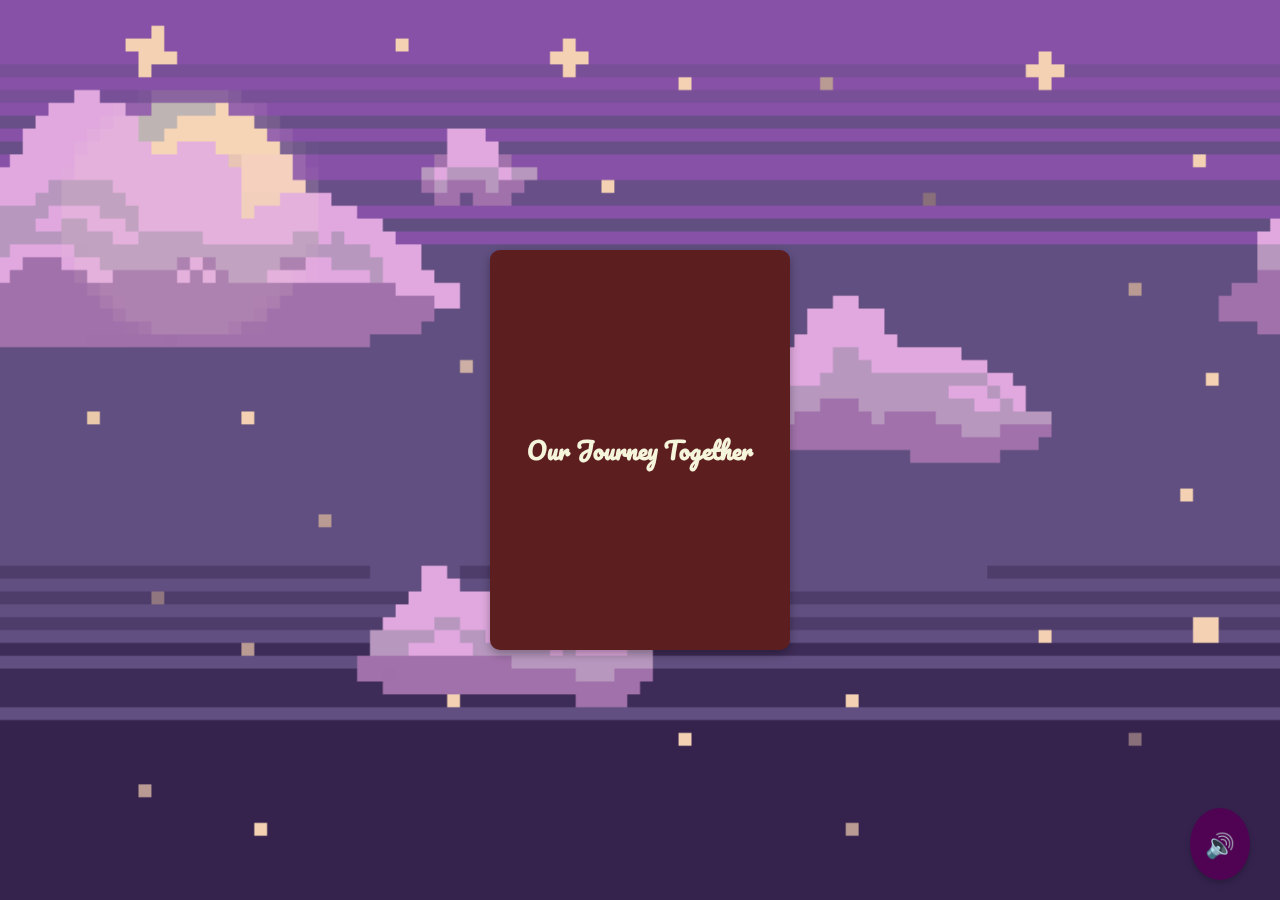
==== commit 7fbd5f11: "zoom functionality" ====
--- a/journey.html
+++ b/journey.html
@@ -34,16 +34,19 @@
     </div>
     
     <div id="open-diary" style="display: none;">
+        <div class="diary-buttons">
+            <button id="back-button" onclick="goBack()">Back</button>
+            <button id="next-button" onclick="goNext()">Next</button>
         <div class="diary">
             <div class="pages">
                 <div class="page" id="index-page">
                     <div class="left-page"> 
                         <h1>Journal Index</h1>
                         <ul>
-                            <li><a href="#page1" onclick="showPage(1)">{The First Time You Called Me Cute}</a></li>
-                            <li><a href="#page2" onclick="showPage(2)">Screenshot 2</a></li>
-                            <li><a href="#page3" onclick="showPage(3)">Screenshot 3</a></li>
-                            <li><a href="#page4" onclick="showPage(4)">Screenshot 4</a></li>
+                            <li><a href="#page1" onclick="showPage(1)">{The first time you called me cute 🥰}</a></li>
+                            <li><a href="#page2" onclick="showPage(2)">{The first time I called you a cutie 🤭}</a></li>
+                            <li><a href="#page3" onclick="showPage(3)">{First time you said "ml" 🤭}</a></li>
+                            <li><a href="#page4" onclick="showPage(4)">{Smother you with kisses 😚}</a></li>
                             <li><a href="#page5" onclick="showPage(5)">Screenshot 5</a></li>
                             <li><a href="#page6" onclick="showPage(6)">Screenshot 6</a></li>
                             <li><a href="#page7" onclick="showPage(7)">Screenshot 7</a></li>
@@ -69,9 +72,8 @@
     
                 <!-- Page 1 -->
                 <div class="page" id="page1" style="display: none;">
-                    <div class="left-page">
-                        <a class="nav-button" onclick="goBack(0)"> < Back</a>
-                        <div class="sticky-note tilted">You calling me cute still gets me all adbjakd :)</div>
+                    <div class="left-page">                    
+                        <div class="sticky-note tilted">You calling me cute still gets me all adbjakd rahh!</div>
                     </div>
                     <div class="divider"></div>
                     <div class="right-page">
@@ -82,71 +84,63 @@
                             <div class="timer" id="timer1">0 years, 0 months, 0 days, 0 hours, 0 minutes, 0 seconds ago</div>
                             <div class="tooltip">Click to view image</div>
                         </div>
-                        <a class="nav-button" onclick="goNext(2)">Next > </a>
                     </div>
                 </div>
 
                 <!-- Page 2 -->
                 <div class="page" id="page2" style="display: none;">
-                    <div class="left-page">
-                        <a class="nav-button" onclick="goBack(1)"> < Back</a>
-                        <div class="sticky-note tilted">Comment: What a fun adventure!</div>
-                    </div>
-                    <div class="divider"></div>
-                    <div class="right-page">
-                        <h2>Screenshot 2</h2>
-                        <p class="date">Date: YYYY-MM-DD</p>
-                        <div class="polaroid" onclick="zoomImage(this)">
-                            <img src="screenshot2.jpg" alt="Screenshot 2">
+                    <div class="left-page">                        
+                        <div class="sticky-note tilted">Ye toh cute hogaya :0!</div>
+                    </div>
+                    <div class="divider"></div>
+                    <div class="right-page">
+                        <h2>The First Time I Called You a Cutie 🤭</h2>
+                        <p class="date">Date: 13 May 2024, 5:44AM</p>
+                        <div class="polaroid" onclick="zoomImage(this)">
+                            <img src="images/Ycutie.png" alt="The First Time I Called You a Cutie 🤭">
                             <div class="timer" id="timer2">Timer: 0 years, 0 months, 0 days, 0 hours, 0 minutes, 0 seconds ago</div>
                             <div class="tooltip">Click to view image</div>
                         </div>
-                        <a class="nav-button" onclick="goNext(1)">Next > </a>
                     </div>
                 </div>
 
                 <!-- Page 3 -->
                 <div class="page" id="page3" style="display: none;">
                     <div class="left-page">
-                        <a class="nav-button" onclick="goBack(2)"> < Back</a>
-                        <div class="sticky-note tilted">Comment: A lovely moment!</div>
-                    </div>
-                    <div class="divider"></div>
-                    <div class="right-page">
-                        <h2>Screenshot 3</h2>
-                        <p class="date">Date: YYYY-MM-DD</p>
-                        <div class="polaroid" onclick="zoomImage(this)">
-                            <img src="screenshot3.jpg" alt="Screenshot 3">
+                        <div class="sticky-note tilted">"tHaTs A gOod IDeA ML" YOU KNEW WHAT YOU WERE DOING RAHH!</div>
+                    </div>
+                    <div class="divider"></div>
+                    <div class="right-page">
+                        <h2>First Time You Said "Ml" 🤭</h2>
+                        <p class="date">Date: 17 May 2024, 1:08AM</p>
+                        <div class="polaroid" onclick="zoomImage(this)">
+                            <img src="images/Fml.png" alt="First Time You Said Ml 🤭">
                             <div class="timer" id="timer3">Timer: 0 years, 0 months, 0 days, 0 hours, 0 minutes, 0 seconds ago</div>
                             <div class="tooltip">Click to view image</div>
                         </div>
-                        <a class="nav-button" onclick="goNext(2)">Next > </a>
                     </div>
                 </div>
 
                 <!-- Page 4 -->
                 <div class="page" id="page4" style="display: none;">
                     <div class="left-page">
-                        <a class="nav-button" onclick="goBack(3)"> < Back</a>
-                        <div class="sticky-note tilted">Comment: So many laughs!</div>
-                    </div>
-                    <div class="divider"></div>
-                    <div class="right-page">
-                        <h2>Screenshot 4</h2>
-                        <p class="date">Date: YYYY-MM-DD</p>
-                        <div class="polaroid" onclick="zoomImage(this)">
-                            <img src="screenshot4.jpg" alt="Screenshot 4">
+                        <div class="sticky-note tilted">Unromantical allegations shaking in their boots rn!</div>
+                    </div>
+                    <div class="divider"></div>
+                    <div class="right-page">
+                        <h2>Smother You With Kisses</h2>
+                        <p class="date">Date: 18 May 2024, 10:36pm</p>
+                        <div class="polaroid" onclick="zoomImage(this)">
+                            <img src="images/YSmotherkisses.png" alt="Smother You With Kisses">
                             <div class="timer" id="timer4">Timer: 0 years, 0 months, 0 days, 0 hours, 0 minutes, 0 seconds ago</div>
                             <div class="tooltip">Click to view image</div>
                         </div>
-                        <a class="nav-button" onclick="goNext(3)">Next > </a>
                     </div>
                 </div>
 
                 <!-- Page 5 -->
                 <div class="page" id="page5" style="display: none;">
                     <div class="left-page">
-                        <a class="nav-button" onclick="goBack(4)"> < Back</a>
                         <div class="sticky-note tilted">Comment: A memorable trip!</div>
                     </div>
                     <div class="divider"></div>
@@ -158,14 +152,12 @@
                             <div class="timer" id="timer4">Timer: 0 years, 0 months, 0 days, 0 hours, 0 minutes, 0 seconds ago</div>
                             <div class="tooltip">Click to view image</div>
                         </div>
-                        <a class="nav-button" onclick="goNext(4)">Next > </a>
                     </div>
                 </div>
 
                 <!-- Page 6 -->
                 <div class="page" id="page6" style="display: none;">
                     <div class="left-page">
-                        <a class="nav-button" onclick="goBack(5)"> < Back</a>
                         <div class="sticky-note tilted">Comment: Best day ever!</div>
                     </div>
                     <div class="divider"></div>
@@ -177,14 +169,12 @@
                             <div class="timer" id="timer5">Timer: 0 years, 0 months, 0 days, 0 hours, 0 minutes, 0 seconds ago</div>
                             <div class="tooltip">Click to view image</div>
                         </div>
-                        <a class="nav-button" onclick="goNext(5)">Next > </a>
                     </div>
                 </div>
 
                 <!-- Page 7 -->
                 <div class="page" id="page7" style="display: none;">
                     <div class="left-page">
-                        <a class="nav-button" onclick="goBack(6)"> < Back</a>
                         <div class="sticky-note tilted">Comment: Unforgettable memory!</div>
                     </div>
                     <div class="divider"></div>
@@ -196,14 +186,12 @@
                             <div class="timer" id="timer7">Timer: 0 years, 0 months, 0 days, 0 hours, 0 minutes, 0 seconds ago</div>
                             <div class="tooltip">Click to view image</div>
                         </div>
-                        <a class="nav-button" onclick="goNext(6)">Next > </a>
                     </div>
                 </div>
 
                 <!-- Page 8 -->
                 <div class="page" id="page8" style="display: none;">
                     <div class="left-page">
-                        <a class="nav-button" onclick="goBack(7)"> < Back</a>
                         <div class="sticky-note tilted">Comment: So much fun!</div>
                     </div>
                     <div class="divider"></div>
@@ -215,14 +203,12 @@
                             <div class="timer" id="timer8">Timer: 0 years, 0 months, 0 days, 0 hours, 0 minutes, 0 seconds ago</div>
                             <div class="tooltip">Click to view image</div>
                         </div>
-                        <a class="nav-button" onclick="goNext(7)">Next > </a>
                     </div>
                 </div>
 
                 <!-- Page 9 -->
                 <div class="page" id="page9" style="display: none;">
                     <div class="left-page">
-                        <a class="nav-button" onclick="goBack(8)"> < Back</a>
                         <div class="sticky-note">Comment: This one always makes me smile!</div>
                     </div>
                     <div class="divider"></div>
@@ -234,14 +220,12 @@
                             <div class="timer" id="timer9">Timer: 0 years, 0 months, 0 days, 0 hours, 0 minutes, 0 seconds ago</div>
                             <div class="tooltip">Click to view image</div>
                         </div>
-                        <a class="nav-button" onclick="goNext(8)">Next > </a>
                     </div>
                 </div>
 
                 <!-- Page 10 -->
                 <div class="page" id="page10" style="display: none;">
                     <div class="left-page">
-                        <a class="nav-button" onclick="goBack(9)"> < Back</a>
                         <div class="sticky-note">Comment: Our best moment together!</div>
                     </div>
                     <div class="divider"></div>
@@ -253,14 +237,12 @@
                             <div class="timer" id="timer10">Timer: 0 years, 0 months, 0 days, 0 hours, 0 minutes, 0 seconds ago</div>
                             <div class="tooltip">Click to view image</div>
                         </div>
-                        <a class="nav-button" onclick="goNext(9)">Next > </a>
                     </div>
                 </div>
 
                 <!-- Page 11 -->
                 <div class="page" id="page11" style="display: none;">
                     <div class="left-page">
-                        <a class="nav-button" onclick="goBack(10)"> < Back</a>
                         <div class="sticky-note">Comment: Still makes me laugh!</div>
                     </div>
                     <div class="divider"></div>
@@ -272,14 +254,12 @@
                             <div class="timer" id="timer11">Timer: 0 years, 0 months, 0 days, 0 hours, 0 minutes, 0 seconds ago</div>
                             <div class="tooltip">Click to view image</div>
                         </div>
-                        <a class="nav-button" onclick="goNext(10)">Next > </a>
                     </div>
                 </div>
 
                 <!-- Page 12 -->
                 <div class="page" id="page12" style="display: none;">
                     <div class="left-page">
-                        <a class="nav-button" onclick="goBack(11)"> < Back</a>
                         <div class="sticky-note">Comment: The cutest memory we made!</div>
                     </div>
                     <div class="divider"></div>
@@ -291,14 +271,12 @@
                             <div class="timer" id="timer12">Timer: 0 years, 0 months, 0 days, 0 hours, 0 minutes, 0 seconds ago</div>
                             <div class="tooltip">Click to view image</div>
                         </div>
-                        <a class="nav-button" onclick="goNext(11)">Next > </a>
                     </div>
                 </div>
 
                 <!-- Page 13 -->
                 <div class="page" id="page13" style="display: none;">
                     <div class="left-page">
-                        <a class="nav-button" onclick="goBack(12)"> < Back</a>
                         <div class="sticky-note">Comment: This was such a special day!</div>
                     </div>
                     <div class="divider"></div>
@@ -310,14 +288,12 @@
                             <div class="timer" id="timer13">Timer: 0 years, 0 months, 0 days, 0 hours, 0 minutes, 0 seconds ago</div>
                             <div class="tooltip">Click to view image</div>
                         </div>
-                        <a class="nav-button" onclick="goNext(12)">Next > </a>
                     </div>
                 </div>
 
                 <!-- Page 14 -->
                 <div class="page" id="page14" style="display: none;">
                     <div class="left-page">
-                        <a class="nav-button" onclick="goBack(13)"> < Back</a>
                         <div class="sticky-note">Comment: Can’t wait for more days like this!</div>
                     </div>
                     <div class="divider"></div>
@@ -329,14 +305,12 @@
                             <div class="timer" id="timer14">Timer: 0 years, 0 months, 0 days, 0 hours, 0 minutes, 0 seconds ago</div>
                             <div class="tooltip">Click to view image</div>
                         </div>
-                        <a class="nav-button" onclick="goNext(13)">Next > </a>
                     </div>
                 </div>
 
                 <!-- Page 15 -->
                 <div class="page" id="page15" style="display: none;">
                     <div class="left-page">
-                        <a class="nav-button" onclick="goBack(14)"> < Back</a>
                         <div class="sticky-note">Comment: Always cherished this moment.</div>
                     </div>
                     <div class="divider"></div>
@@ -348,14 +322,12 @@
                             <div class="timer" id="timer15">Timer: 0 years, 0 months, 0 days, 0 hours, 0 minutes, 0 seconds ago</div>
                             <div class="tooltip">Click to view image</div>
                         </div>
-                        <a class="nav-button" onclick="goNext(14)">Next > </a>
                     </div>
                 </div>
 
                 <!-- Page 16 -->
                 <div class="page" id="page16" style="display: none;">
                     <div class="left-page">
-                        <a class="nav-button" onclick="goBack(15)"> < Back</a>
                         <div class="sticky-note">Comment: The sweetest surprise ever!</div>
                     </div>
                     <div class="divider"></div>
@@ -367,14 +339,12 @@
                             <div class="timer" id="timer16">Timer: 0 years, 0 months, 0 days, 0 hours, 0 minutes, 0 seconds ago</div>
                             <div class="tooltip">Click to view image</div>
                         </div>
-                        <a class="nav-button" onclick="goNext(15)">Next > </a>
                     </div>
                 </div>
 
                 <!-- Page 17 -->
                 <div class="page" id="page17" style="display: none;">
                     <div class="left-page">
-                        <a class="nav-button" onclick="goBack(16)"> < Back</a>
                         <div class="sticky-note">Comment: This one is so special to me!</div>
                     </div>
                     <div class="divider"></div>
@@ -385,15 +355,13 @@
                             <img src="screenshot17.jpg" alt="Screenshot 17">
                             <div class="timer" id="timer17">Timer: 0 years, 0 months, 0 days, 0 hours, 0 minutes, 0 seconds ago</div>
                             <div class="tooltip">Click to view image</div>
-                        </div>
-                        <a class="nav-button" onclick="goNext(16)">Next > </a>
+                        </div>                        
                     </div>
                 </div>
 
                 <!-- Page 18 -->
                 <div class="page" id="page18" style="display: none;">
                     <div class="left-page">
-                        <a class="nav-button" onclick="goBack(17)"> < Back</a>
                         <div class="sticky-note">Comment: Every day is better with you!</div>
                     </div>
                     <div class="divider"></div>
@@ -410,8 +378,13 @@
                         <div id="zoomedContainer" class="zoomed-container" onclick="closeZoom()">
                             <img id="zoomedImage" src="" alt="Zoomed Image">
                     </div>    
+                    <div class="modal" id="imageModal">
+                        <span class="close" onclick="closeZoomedImage()">&times;</span>
+                        <img class="modal-content" id="zoomedImage">
+                    </div>
                 </div>
             </div>
+        </div>
 
     <script>
         let currentIndex = 0;
@@ -427,28 +400,33 @@
             pages.forEach((page, i) => {
                 page.style.display = (i === index) ? 'flex' : 'none';
             });
-        }
-
-        function goNext(step) {
+            updateNavigation();
+        }
+
+        function goNext() {
             if (currentIndex < pages.length - 1) {
                 currentIndex++;
                 showPage(currentIndex);
             }
         }
 
-        function goBack(step) {
+        function goBack() {
             if (currentIndex > 0) {
                 currentIndex--;
                 showPage(currentIndex);
             }
         }
 
-        function goNextIndex() {
-            if (currentIndex < pages.length - 1) {
-                currentIndex++;
-                showPage(currentIndex);
-            }
-        }
+        function updateNavigation() {
+            // Disable Back button if on the first page
+            document.getElementById('backButton').disabled = (currentIndex === 0);
+            // Disable Next button if on the last page
+            document.getElementById('nextButton').disabled = (currentIndex === pages.length - 1);
+        }
+
+        // Initial call to hide the open diary
+        document.getElementById('open-diary').style.display = 'none';
+
 
                 // Get the audio element and controls
         const backgroundAudio = document.getElementById('backgroundAudio');
@@ -478,6 +456,7 @@
         backgroundAudio.volume = volumeSlider.value; // This ensures the audio volume matches the slider on page load
 
         function zoomImage(element) {
+            
     // Create a zoom overlay
     const zoomOverlay = document.createElement('div');
     zoomOverlay.className = 'zoom-overlay';
@@ -500,29 +479,25 @@
 
 }
 
+// Function to start the timer for each Polaroid
 function startTimer(startDate, timerElementId) {
     const timerElement = document.getElementById(timerElementId);
     
     function updateTimer() {
-        const now = new Date();
-        const startDateIST = new Date(startDate.getTime() + (5.5 * 60 * 60 * 1000)); // Adjust for IST
-        const timeDiff = now - startDateIST;
-
-        // Check if timeDiff is negative
-        if (timeDiff < 0) {
-            timerElement.innerHTML = "Not Started Yet";
-            return;
-        }
-
-        // Time calculations for years, months, days, hours, minutes, and seconds
-        let years = now.getFullYear() - startDateIST.getFullYear();
-        let months = now.getMonth() - startDateIST.getMonth();
-        let days = now.getDate() - startDateIST.getDate();
-        let hours = now.getHours() - startDateIST.getHours();
-        let minutes = now.getMinutes() - startDateIST.getMinutes();
-        let seconds = now.getSeconds() - startDateIST.getSeconds();
-
-        // Adjust for negative values
+        const now = new Date(); // Current local date and time
+
+        // Calculate the time difference in milliseconds
+        const difference = now - startDate;
+
+        // Convert the time difference into years, months, days, hours, minutes, seconds
+        let years = now.getFullYear() - startDate.getFullYear();
+        let months = now.getMonth() - startDate.getMonth();
+        let days = now.getDate() - startDate.getDate();
+        let hours = now.getHours() - startDate.getHours();
+        let minutes = now.getMinutes() - startDate.getMinutes();
+        let seconds = now.getSeconds() - startDate.getSeconds();
+
+        // Adjust for negative values (like if the day hasn't completed yet)
         if (seconds < 0) {
             seconds += 60;
             minutes--;
@@ -545,33 +520,34 @@
             years--;
         }
 
-        // Display the timer
-        timerElement.innerHTML = `${years} years, ${months} months, ${days} days, ${hours} hours, ${minutes} minutes, and ${seconds} seconds`;
+        // Update the timer element
+        timerElement.textContent = `${years} years, ${months} months, ${days} days, ${hours} hours, ${minutes} minutes, and ${seconds} seconds ago`;
     }
 
-    updateTimer();
-    setInterval(updateTimer, 1000);
+    updateTimer(); // Initial call to set the timer immediately
+    setInterval(updateTimer, 1000); // Update every second
 }
 
-// Example start dates for your Polaroids (set these to past dates)
-startTimer(new Date(2024, 4, 12, 9, 20, 50), 'timer1'); // Replace with actual start dates
-startTimer(new Date(2024, 9, 1, 12, 0, 0), 'timer2');
-startTimer(new Date(2024, 9, 5, 10, 20, 50), 'timer3');
-startTimer(new Date(2024, 9, 10, 9, 0, 0), 'timer4');
-startTimer(new Date(2024, 9, 12, 8, 15, 0), 'timer5');
-startTimer(new Date(2024, 9, 20, 7, 45, 0), 'timer6');
-startTimer(new Date(2024, 9, 25, 11, 30, 0), 'timer7');
-startTimer(new Date(2024, 9, 30, 15, 0, 0), 'timer8');
-startTimer(new Date(2024, 10, 1, 16, 0, 0), 'timer9');
-startTimer(new Date(2024, 10, 5, 18, 0, 0), 'timer10');
-startTimer(new Date(2024, 10, 10, 20, 0, 0), 'timer11');
-startTimer(new Date(2024, 10, 15, 14, 0, 0), 'timer12');
-startTimer(new Date(2024, 10, 20, 17, 30, 0), 'timer13');
-startTimer(new Date(2024, 10, 25, 12, 0, 0), 'timer14');
-startTimer(new Date(2024, 10, 30, 11, 15, 0), 'timer15');
-startTimer(new Date(2024, 11, 1, 10, 0, 0), 'timer16');
-startTimer(new Date(2024, 11, 5, 9, 0, 0), 'timer17');
-startTimer(new Date(2024, 11, 10, 8, 0, 0), 'timer18');
+        // Example start dates for your Polaroids
+        startTimer(new Date(2024, 4, 12, 9, 20, 50), 'timer1'); // May 12, 2024, 9:20:50 AM (local time)
+        startTimer(new Date(2024, 4, 13, 5, 44, 40), 'timer2'); // Example for another timer
+        startTimer(new Date(2024, 4, 17, 1, 8, 20), 'timer3'); // Example for another timer
+        startTimer(new Date(2024, 4, 12, 9, 20, 50), 'timer4'); // Example for another timer
+        startTimer(new Date(2024, 4, 12, 9, 20, 50), 'timer5'); // Example for another timer
+        startTimer(new Date(2024, 4, 12, 9, 20, 50), 'timer6'); // Example for another timer
+        startTimer(new Date(2024, 4, 12, 9, 20, 50), 'timer7'); // Example for another timer
+        startTimer(new Date(2024, 4, 12, 9, 20, 50), 'timer8'); // Example for another timer
+        startTimer(new Date(2024, 4, 12, 9, 20, 50), 'timer9'); // Example for another timer
+        startTimer(new Date(2024, 4, 12, 9, 20, 50), 'timer10'); // Example for another timer
+        startTimer(new Date(2024, 4, 12, 9, 20, 50), 'timer11'); // Example for another timer
+        startTimer(new Date(2024, 4, 12, 9, 20, 50), 'timer12'); // Example for another timer
+        startTimer(new Date(2024, 4, 12, 9, 20, 50), 'timer13'); // Example for another timer
+        startTimer(new Date(2024, 4, 12, 9, 20, 50), 'timer14'); // Example for another timer
+        startTimer(new Date(2024, 4, 12, 9, 20, 50), 'timer15'); // Example for another timer
+        startTimer(new Date(2024, 4, 12, 9, 20, 50), 'timer16'); // Example for another timer
+        startTimer(new Date(2024, 4, 12, 9, 20, 50), 'timer17'); // Example for another timer
+        startTimer(new Date(2024, 4, 12, 9, 20, 50), 'timer18'); // Example for another timer
+
     </script>
 </body>
 </html>
--- a/journey.css
+++ b/journey.css
@@ -245,16 +245,19 @@
 }
 
 .right-page {
-    display: flex; /* Use flexbox for alignment */
     flex-direction: column; /* Stack items vertically */
     align-items: center; /* Center items horizontally */
+    margin-top: 0px;
     justify-content: flex-start; /* Align content to the top */
-    padding-top: 20px; /* Optional: Add space at the top, if necessary */
+    position: relative; /* Ensure child elements can be positioned relative to this container */
+    padding: 10px;
+    padding-top: 10px; /* Optional: Add space at the top, if necessary */
 }
 
 .right-page h2 {
+    display: flex;
     margin: 0; /* Remove default margin */
-    font-size: 21px;
+    font-size: 20px;
     text-align: center; /* Center align the text */
     padding: 3px 0; /* Add padding if you want space around the heading */
     text-decoration: underline; /* Underline the heading */
@@ -262,13 +265,14 @@
 
 .right-page ul {
     padding: 0; /* Remove any padding */
-    margin-top: 50px; /* Add top margin to push the list down */
+    margin-top: 20px; /* Add top margin to push the list down */
     list-style-type: none; /* Remove bullet points */
 }
 
 .right-page ul li {
     text-align: center; /* Center align list items */
     margin: 5px 0; /* Add some space between list items */
+    align-items: center;
 }
 
 /* Center align links and keep color black */
@@ -307,11 +311,19 @@
     text-align: center;
 }
 
-/* Navigation button */
-.nav-button {
-    display: inline-block;
-    margin-top: 20px;
-    padding: 10px 15px;
+/* Container for navigation */
+.navigation {
+    display: flex;
+    justify-content: space-between;
+    width: 100%;
+    max-width: 800px; /* Match the width of your diary */
+    margin: 20px auto; /* Center it horizontally and add space above */
+    position: relative;
+}
+
+/* Button styles */
+button {
+    padding: 10px 20px;
     background-color: #5d1e20;
     color: white;
     border: none;
@@ -322,17 +334,16 @@
     font-family: 'Pacifico', cursive;
 }
 
-.nav-button:hover {
-    background-color: #5d1e20;
-}
-
+button:hover {
+    background-color: #7a2a2c;
+}
 
 /* Polaroid styles */
 .polaroid {
-    position: fixed;
-    top: 30% ;
+    position: absolute;
+    top: 15% ;
     width: 260px;
-    height: 420px;
+    height: 425px;
     background-color: white;
     border: 3px solid #2e2d2d;
     border-radius: 0px;
@@ -348,7 +359,8 @@
 
 .polaroid img {
     width: 250px;
-    height: auto;
+    height: 350px;
+    border: 3px;
     border-radius: 0px;
     box-shadow: 0 4px 10px rgba(0, 0, 0, 0.3);
 }
@@ -411,10 +423,13 @@
     box-shadow: 2px 2px 5px rgba(0, 0, 0, 0.5);
     font-family: "Permanent Marker", cursive;
     font-size: 24px; /* Increase font size for a bolder look */
-    text-align: center; /* Center text */
+    display: flex; /* Enable Flexbox */
+    align-items: center; /* Center content vertically */
+    justify-content: center; /* Center content horizontally */
     transform: rotate(-3deg); /* Slight tilt for a more casual look */
     text-shadow: 1px 1px 2px rgba(0, 0, 0, 0.2); /* Add a slight shadow to the text */
 }
+
 
 /* Audio Controls */
 .audio-controls {
@@ -499,15 +514,14 @@
     left: 0;
     width: 100%;
     height: 100%;
-    background-color: rgba(0, 0, 0, 0.8); /* Semi-transparent black background */
-    display: flex;
+    background: rgba(0, 0, 0, 0.8); /* Semi-transparent background */
+    display: flex;
+    align-items: center;
     justify-content: center;
-    align-items: center;
-    z-index: 1000; /* Make sure it's on top of other elements */
+    z-index: 1000; /* Make sure it's on top of other content */
 }
 
 .zoom-overlay img {
-    max-width: 90%;
-    max-height: 90%;
-    border: 5px solid white; /* Optional: adds a border around the zoomed image */
-}
+    max-width: 90%; /* Set a maximum width for the zoomed image */
+    max-height: 90%; /* Set a maximum height for the zoomed image */
+}